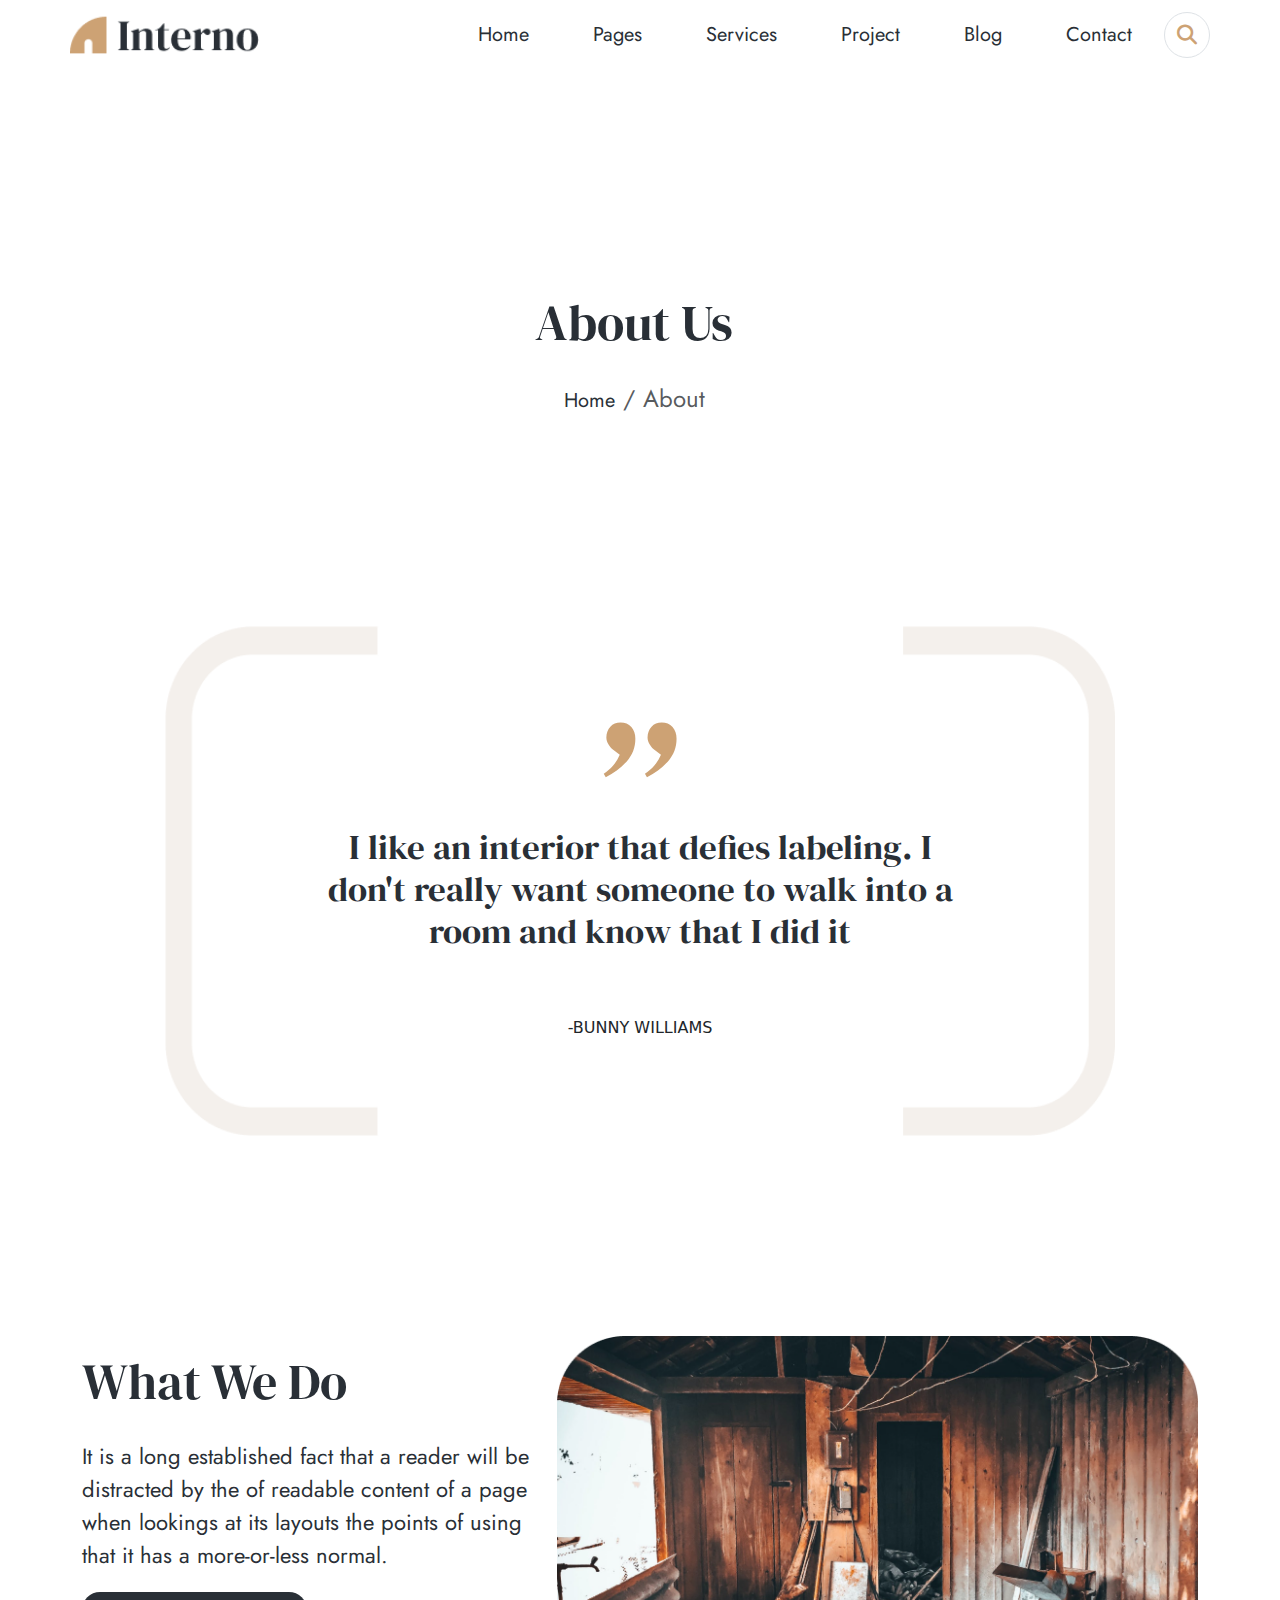
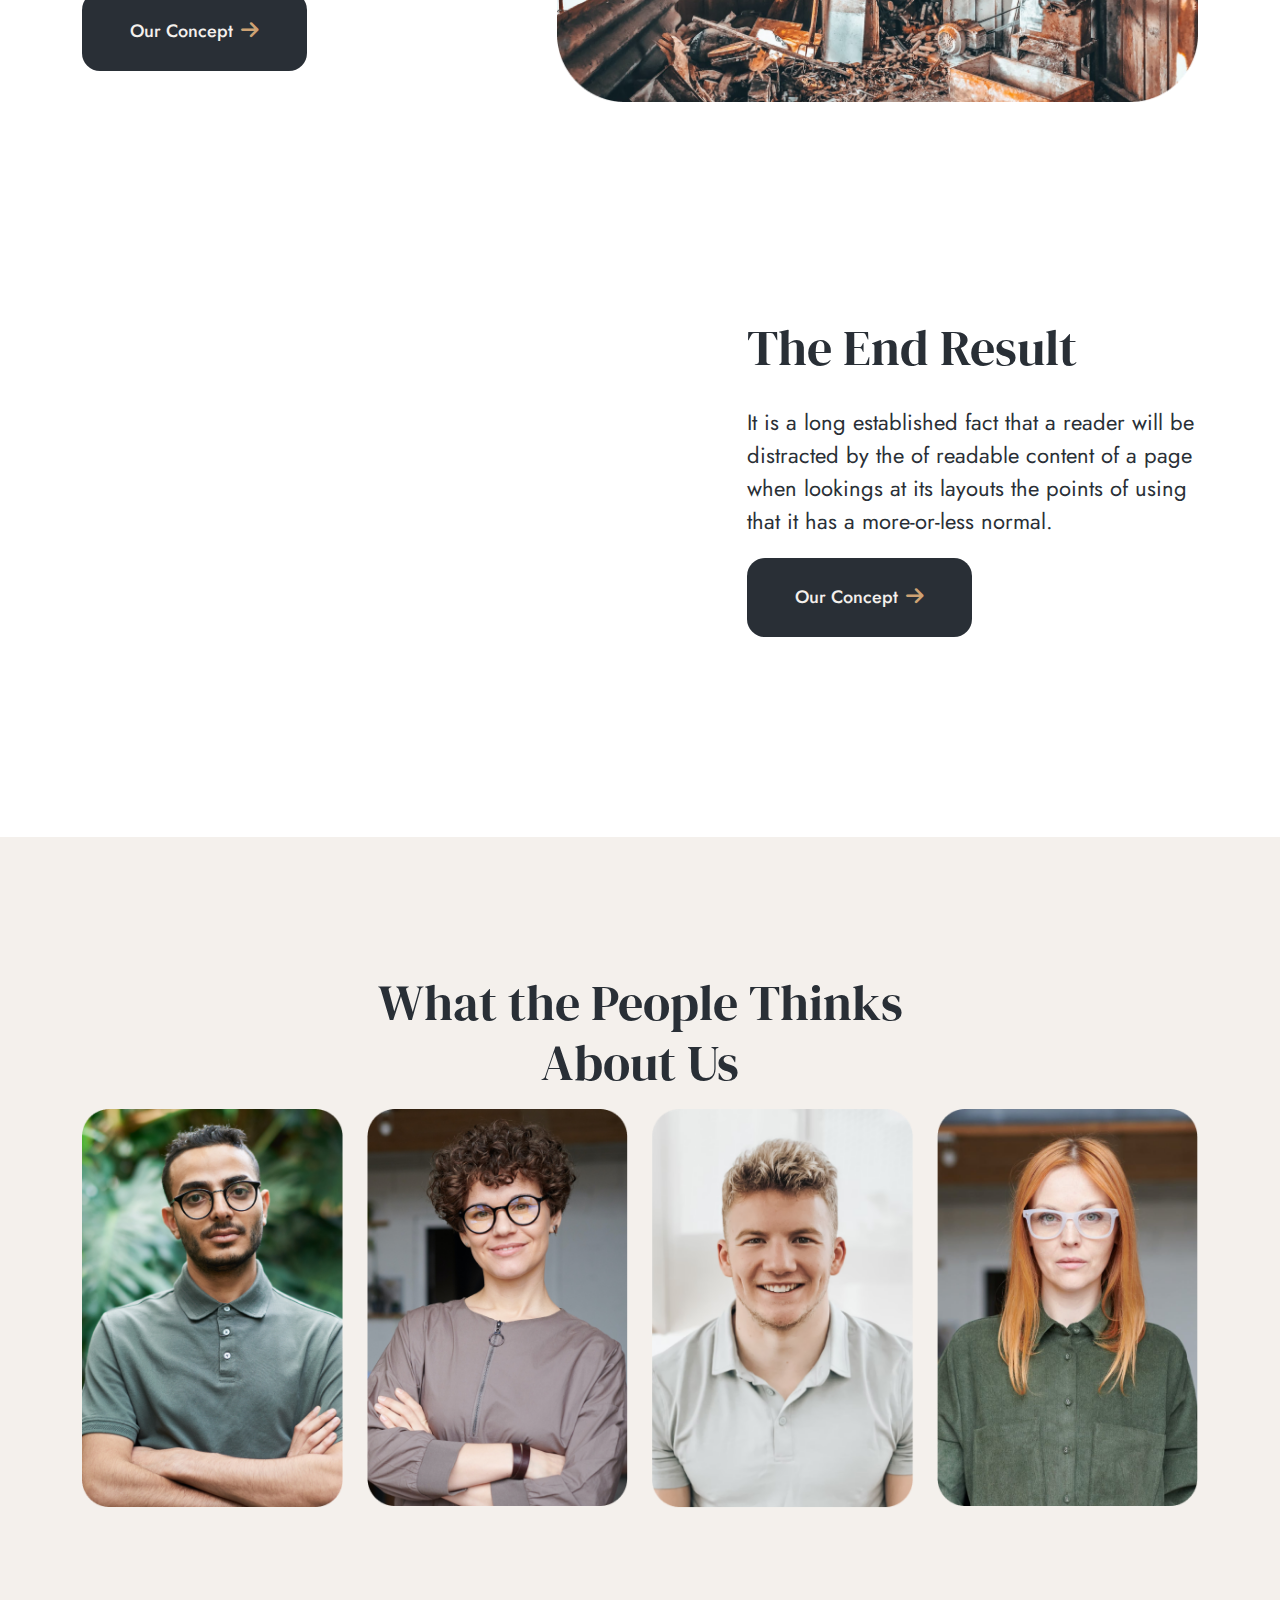
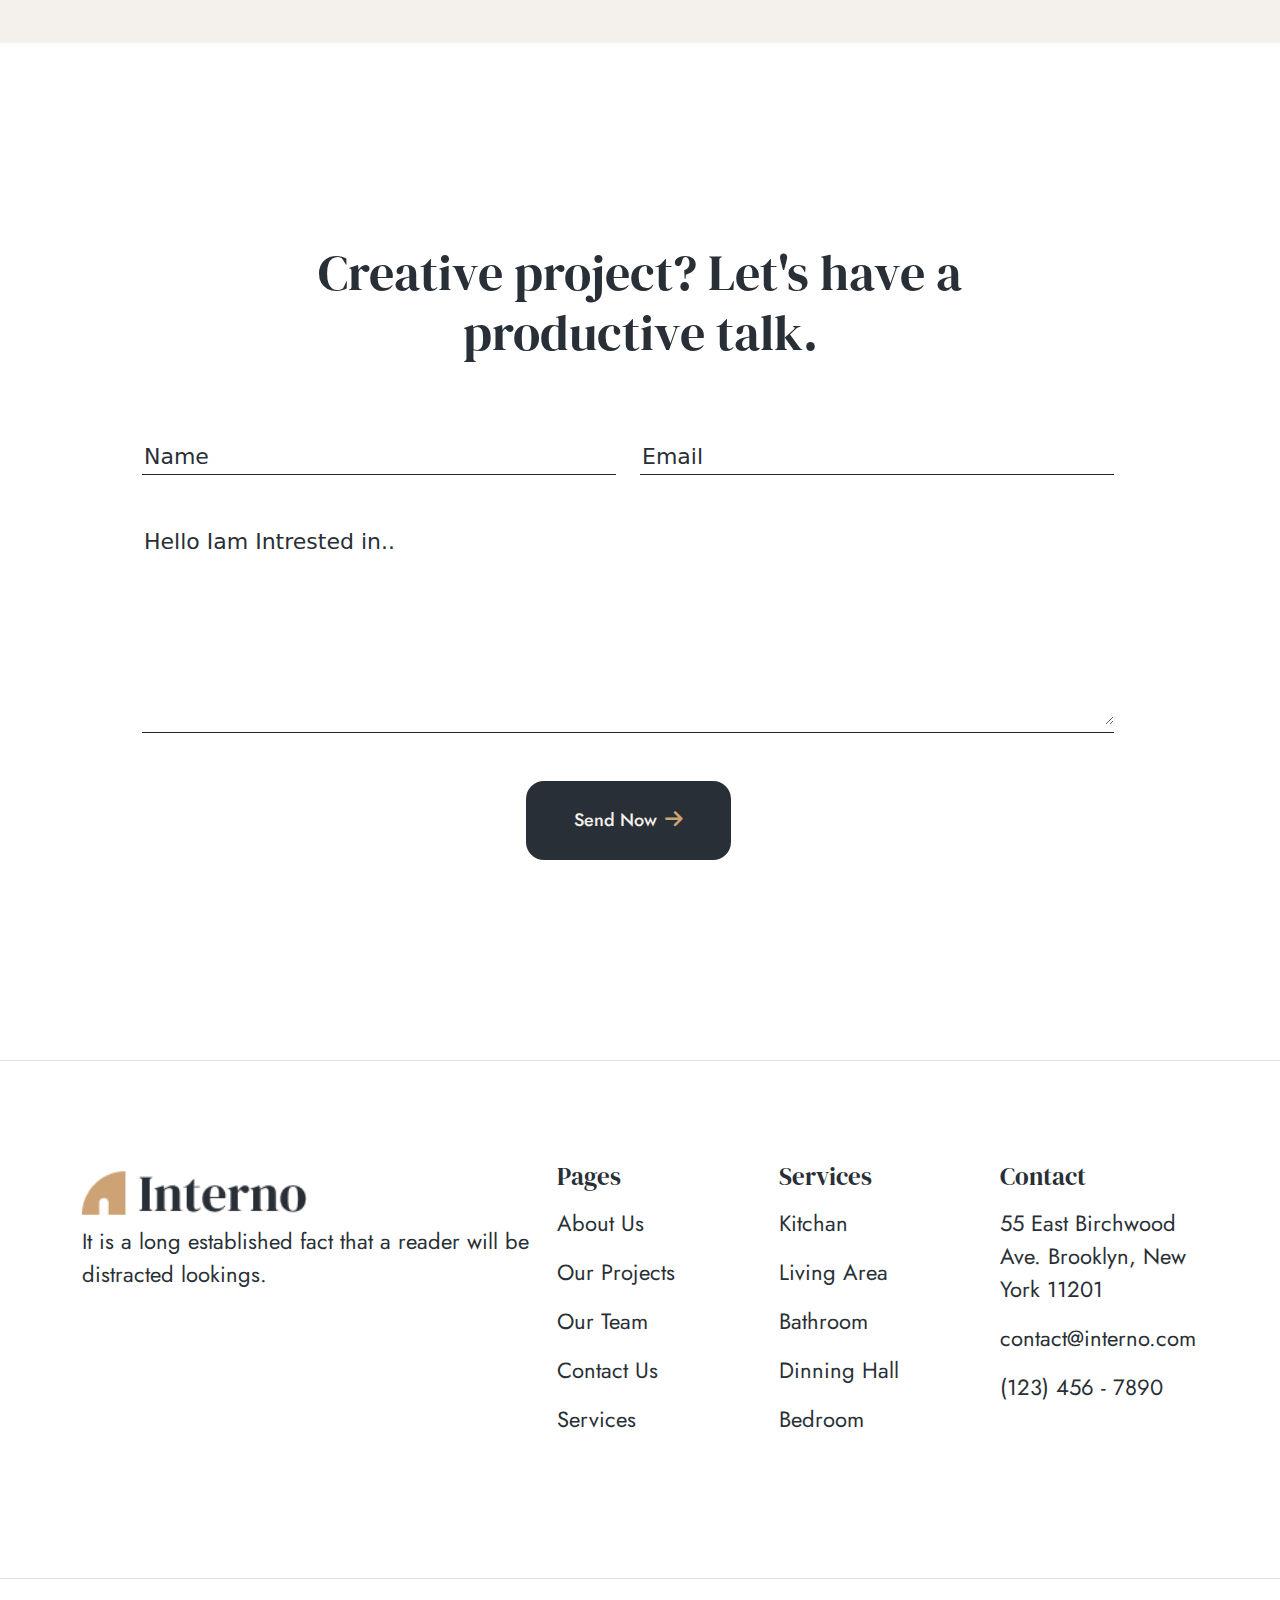
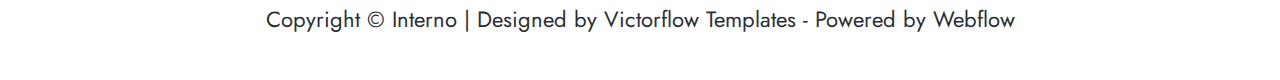
==== pages/about.html @ f61eb1cd "responsive" ====
<!DOCTYPE html>
<html lang="en">
<head>
    <meta charset="UTF-8">
    <meta name="viewport" content="width=device-width, initial-scale=1.0">
    <link rel="preconnect" href="https://fonts.googleapis.com">
    <link rel="preconnect" href="https://fonts.gstatic.com" crossorigin>
    <link href="https://fonts.googleapis.com/css2?family=Jost:ital,wght@0,100..900;1,100..900&display=swap" rel="stylesheet">
    <link rel="stylesheet" href="../assests/css/bootstrap.css">
    <link rel="stylesheet" href="../assests/css/fontawesome/css/all.css">
    <link rel="stylesheet" href="../assests/css/about.css">
    <link rel="stylesheet" href="../assests/css/stylesguide.css">
    <link rel="stylesheet" href="../assests/css/responsive.css">
    <title>About</title>
</head>
<body>
    <div class="header">
        <div class="container">
            <div class="row">
                <nav class="navbar">
                    <div class="col-4 col-md-2">
                        <a class="navbar-brand" href="../index.html"><img src="../assests/img/Logo.png" alt="Logo"></a>
                    </div>
                    <div class="col-4 icon-bars">
                        <div class="border-search-rps d-flex align-items-center border" id="search-rps">
                            <input class="search-rps" type="search">
                            <i class="fa-solid fa-magnifying-glass" onclick="showSearchRps()"></i>
                        </div>
                        <i class="fa-solid fa-bars icon-navbars border px-2 py-1 rounded-3" onclick="showNav()"></i>
                    </div>
                    <div class="col-8 col-md-10 main-nav">
                        <div class="main-menu">
                            <ul class="item-menu m-0">
                                <li class="sub-menu"><a href="../index.html">Home</a></li>
                                <li class="sub-menu">
                                    <a href="#">Pages</a>
                                    <ul class="drop-item rounded-bottom-4">
                                        <li>
                                            <a class="fs-6" href="./about.html">About</a>
                                        </li>
                                        <li>
                                            <a class="fs-6 rounded-bottom-4" href="./team.html">Team</a>
                                        </li>
                                    </ul>
                                    <div class="icon-caret">
                                        <i class="fa-solid fa-caret-down"></i>
                                    </div>
                                </li>
                                <li class="sub-menu">
                                    <a href="./services.html">Services</a>
                                    <ul class="drop-item rounded-bottom-4">
                                        <li>
                                            <a class="fs-6 rounded-bottom-4" href="./service_single.html">Service Single</a>
                                        </li>
                                    </ul>
                                    <div class="icon-caret">
                                        <i class="fa-solid fa-caret-down"></i>
                                    </div>
                                </li>
                                <li class="sub-menu">
                                    <a href="./project.html">Project</a>
                                    <ul class="drop-item rounded-bottom-4">
                                        <li>
                                            <a class="fs-6 rounded-bottom-4" href="./pricing.html">Pricing</a>
                                        </li>
                                    </ul>
                                    <div class="icon-caret">
                                        <i class="fa-solid fa-caret-down"></i>
                                    </div>
                                </li>
                                <li class="sub-menu">
                                    <a href="./blog.html">Blog</a>
                                </li>
                                <li class="sub-menu">
                                    <a href="./contact.html">Contact</a>
                                    <ul class="drop-item rounded-bottom-4">
                                        <li>
                                            <a class="fs-6" href="./faq.html">Faq's</a>
                                        </li>
                                        <li>
                                            <a class="fs-6 rounded-bottom-4" href="./changelog.html">Changelog</a>
                                        </li>
                                    </ul>
                                    <div class="icon-caret">
                                        <i class="fa-solid fa-caret-down"></i>
                                    </div>
                                </li>
                                <div class="border-search border" id="search">
                                    <input class="search" type="search">
                                    <i class="fa-solid fa-magnifying-glass" onclick="showSearch()"></i>
                                </div>
                            </ul>
                        </div>
                    </div>
                </nav>
            </div>
        </div>
    </div>

    <div class="body">
        <div class="container-fluid content banner-page">
            <div class="row me-0">
                <div class="col-6 col-sm-4 col-md-4 d-flex justify-content-center m-auto">
                    <div class="text-banner-pages bg-white text-center">
                        <h1>About Us</h1>
                        <nav aria-label="breadcrumb">
                            <ol class="breadcrumb d-flex justify-content-center">
                              <li class="breadcrumb-item fs-4"><a href="../index.html">Home</a></li>
                              <li class="breadcrumb-item fs-4 active" aria-current="page">About</li>
                            </ol>
                        </nav>
                    </div>
                </div>
            </div>
        </div>
        <div class="container content">
            <div class="row">
                <div class="col-12 col-md-10 block-quotes text-center m-auto p-5">
                    <div class="content-block">
                        <div class="col-12">
                            <svg width="74" height="56" viewBox="0 0 74 56" fill="none" xmlns="http://www.w3.org/2000/svg">
                                <path 
                                d="M58.7516 0.600003C63.1516
                                0.600003 66.7516 2.06667 69.5516 5C72.2182
                                7.93334 73.5516 11.8667 73.5516 16.8C73.5516
                                25.4667 70.6849 33 64.9516 39.4C59.0849 45.8
                                52.0849 51.0667 43.9516 55.2L41.9516 51.8C45.2849
                                49.6667 48.4182 46.9333 51.3516 43.6C54.1516 40.2667
                                56.3516 36.6667 57.9516 32.8L52.3516 28.6C50.0849
                                27.1333 48.2182 25.1333 46.7516 22.6C45.2849 20.2
                                44.5516 17.8667 44.5516 15.6C44.5516 11.3333
                                45.8849 7.73334 48.5516 4.8C51.0849 2 54.4849
                                0.600003 58.7516 0.600003ZM17.5516 0.599999C21.9516
                                0.6 25.5516 2.06667 28.3516 5C31.0182 7.93333
                                32.3516 11.8667 32.3516 16.8C32.3516 25.4667 29.4849
                                33 23.7516 39.4C17.8849 45.8 10.8849 51.0667 2.75156
                                55.2L0.751558 51.8C4.08489 49.6667 7.21823 46.9333
                                10.1516 43.6C12.9516 40.2667 15.1516 36.6667 16.7516
                                32.8L11.1516 28.6C8.88489 27.1333 7.01823 25.1333
                                5.55156 22.6C4.08489 20.2 3.35156 17.8667 3.35156
                                15.6C3.35156 11.3333 4.6849 7.73333 7.35156
                                4.8C9.8849 2 13.2849 0.599999 17.5516 0.599999Z" fill="#CDA274" />
                            </svg>
                        </div>
                        <div class="text-quotes col-12">
                            <h2>
                                I like an interior that defies labeling. I don't really want someone to walk into a room and know that I did it
                            </h2>
                        </div>
                        <div class="col-12">-BUNNY WILLIAMS</div>
                    </div>
                </div>
            </div>
        </div>
        <div class="container content">
            <div class="row">
                <div class="item-block col-12 col-md-7 text-end my-auto">
                    <img src="../assests/img/image_item2.png" alt="">
                </div>
                <div class="col-12 col-md-5 mt-3">
                    <h1>What We Do</h1>
                    <p>
                        It is a long established fact that a reader will be distracted by the of readable content of a page
                        when lookings at its layouts the points of using
                        that it has a more-or-less normal.
                    </p>
                    <button class="btn btn-guide btn-secondary color-primary-btn2">Our Concept<i class="fa-solid fa-arrow-right ms-2"></i></button>
                </div>
                <div class="item-none col-12 col-md-7 text-end my-auto">
                    <img src="../assests/img/image_item2.png" alt="">
                </div>
            </div>
        </div>
        <div class="container content">
            <div class="row">
                <div class="col-12 col-md-7 my-auto">
                    <img src="../assests/img/image_item3.png" alt="">
                </div>
                <div class="col-12 col-md-5 mt-3">
                    <h1>The End Result</h1>
                    <p>
                        It is a long established fact that a reader will be distracted by the of readable content of a page
                        when lookings at its layouts the points of using
                        that it has a more-or-less normal.
                    </p>
                    <button class="btn btn-guide btn-secondary color-primary-btn2">Our Concept<i class="fa-solid fa-arrow-right ms-2"></i></button>
                </div>
            </div>
        </div>
        <div class="container-fuid content testimonial">
            <div class="container py-5">
                <div class="row">
                    <div class="col-12">
                        <h1 class="text-center w-50 m-auto">What the People Thinks About Us</h1>
                    </div>
                    <div class="col-6 col-md-3 mt-3">
                        <img src="../assests/img/team1.png" alt="">
                    </div>
                    <div class="col-6 col-md-3 mt-3">
                        <img src="../assests/img/team2.png" alt="">
                    </div>
                    <div class="col-6 col-md-3 mt-3 infomation">
                        <div class="">
                            <img src="../assests/img/team3.png" alt="">
                        </div>
                        <div class="infomation-text bg-white rounded-5 text-center p-5">
                            <h3>Nattasha Julie</h3>
                            <p class="small-paragraph">Design, Australia</p>
                            <div class="row text-center py-5">
                                <div class="col-3">
                                    <i class="fa-brands fa-facebook-f"></i>
                                </div>
                                <div class="col-3">
                                    <i class="fa-brands fa-twitter"></i>
                                </div>
                                <div class="col-3">
                                    <i class="fa-brands fa-linkedin-in"></i>
                                </div>
                                <div class="col-3">
                                    <i class="fa-brands fa-instagram"></i>
                                </div>
                            </div>
                            <p class="small-paragraph">
                                +1 (378) 400-1234
                                julie@email.com
                            </p>
                        </div>  
                    </div>
                    <div class="col-6 col-md-3 mt-3">
                        <img src="../assests/img/team4.png" alt="">
                    </div>
                </div>
            </div>
        </div>
        <div class="container content">
            <div class="row mx-5">
                <div class="col-12 col-md-8 m-auto pb-5">
                    <h1 class="text-center">Creative project? Let's have a productive talk.</h1>
                </div>
                <div class="row">
                    <div class="col-6">
                        <div class="border-bottom border-dark">
                            <input class="w-100 border-0" type="text" placeholder="Name">
                        </div>
                    </div>
                    <div class="col-6">
                        <div class="border-bottom border-dark">
                            <input class="w-100 border-0" type="email" placeholder="Email">
                        </div>
                    </div>
                    <div class="col-12 pt-5">
                        <div class="border-bottom border-dark">
                            <textarea class="border-0 w-100" name="" id="" rows="6">Hello Iam Intrested in..</textarea>
                        </div>
                    </div>
                    <div class="text-center pt-5">
                        <button class="btn btn-guide btn-secondary color-primary-btn2">Send Now<i class="fa-solid fa-arrow-right ms-2"></i></button>
                    </div>
                </div>
            </div>
        </div>
    </div>

    <div class="footer border-top">
        <div class="container content-footer">
            <div class="row">
                <div class="col-5">
                    <img class="w-50" src="../assests/img/Logo.png" alt="logo">
                    <p>It is a long established fact that a reader will be distracted lookings.</p>
                    <div class="row">
                        <div class="col-12"></div>
                        <div class="col-12"></div>
                        <div class="col-12"></div>
                        <div class="col-12"></div>
                    </div>
                </div>
                <div class="col-7">
                    <div class="row">
                        <div class="col-4">
                            <h3>Pages</h3>
                            <ul class="navbar-nav">
                                <li class="nav-item">
                                    <a class="nav-link" href="./index.html">About Us</a>
                                </li>
                                <li class="nav-item">
                                    <a class="nav-link" href="#">Our Projects</a>
                                </li>
                                <li class="nav-item">
                                    <a class="nav-link" href="#">Our Team</a>
                                </li>
                                <li class="nav-item">
                                    <a class="nav-link" href="#">Contact Us</a>
                                </li>
                                <li class="nav-item">
                                    <a class="nav-link" href="#">Services</a>
                                </li>
                            </ul>
                        </div>
                        <div class="col-4">
                            <h3>Services</h3>
                            <ul class="navbar-nav">
                                <li class="nav-item">
                                    <a class="nav-link" href="./index.html">Kitchan</a>
                                </li>
                                <li class="nav-item">
                                    <a class="nav-link" href="#">Living Area</a>
                                </li>
                                <li class="nav-item">
                                    <a class="nav-link" href="#">Bathroom</a>
                                </li>
                                <li class="nav-item">
                                    <a class="nav-link" href="#">Dinning Hall</a>
                                </li>
                                <li class="nav-item">
                                    <a class="nav-link" href="#">Bedroom</a>
                                </li>
                            </ul>
                        </div>
                        <div class="col-4">
                            <h3>Contact</h3>
                            <ul class="navbar-nav">
                                <li class="nav-item">
                                    <a class="nav-link" href="./index.html">55 East Birchwood Ave. Brooklyn, New York 11201</a>
                                </li>
                                <li class="nav-item">
                                    <a class="nav-link" href="#">contact@interno.com</a>
                                </li>
                                <li class="nav-item">
                                    <a class="nav-link" href="#">(123) 456 - 7890</a>
                                </li>
                            </ul>
                        </div>
                    </div>
                </div>
            </div>
        </div>
        <p class="text-center border-top p-4">Copyright © Interno | Designed by Victorflow Templates - Powered by Webflow</p>
    </div>
</body>

<script src="../assests/js/bootstrap.js"></script>
<script src="../assests/js/index.js"></script>

</html>
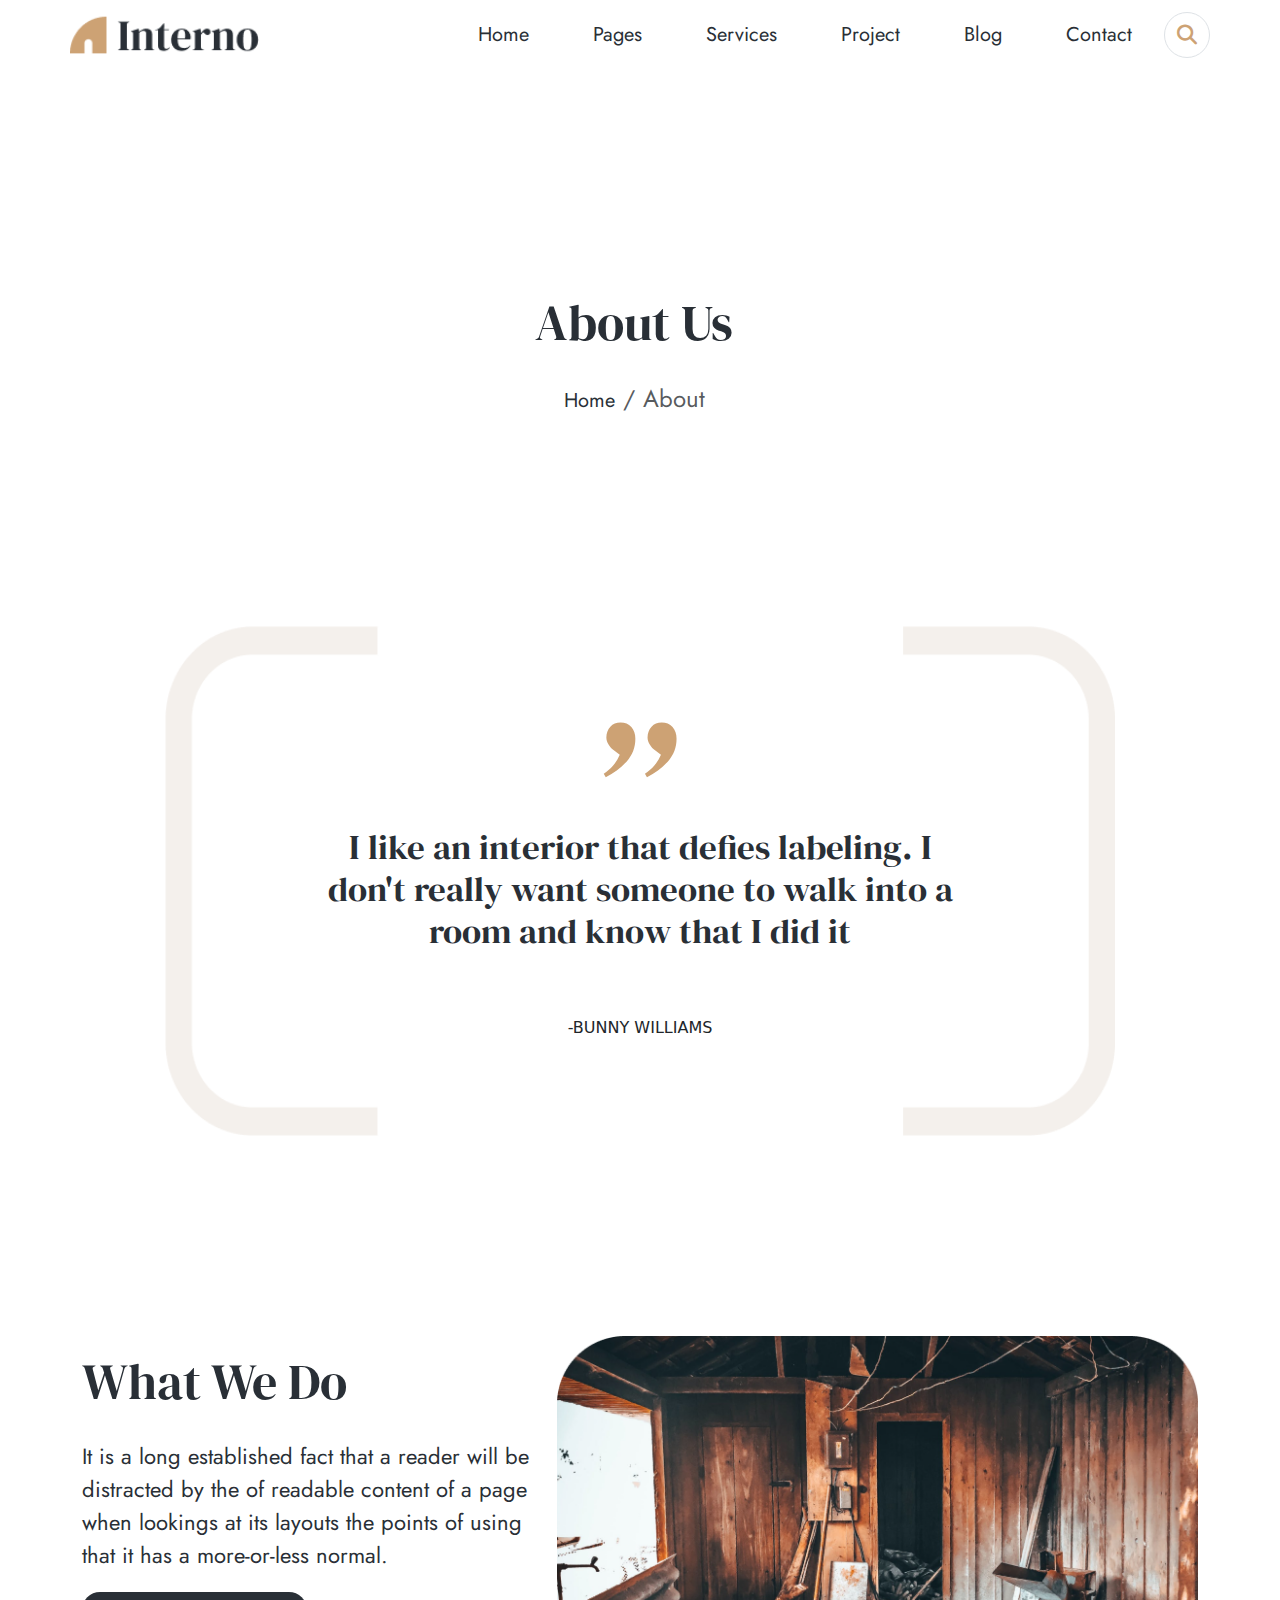
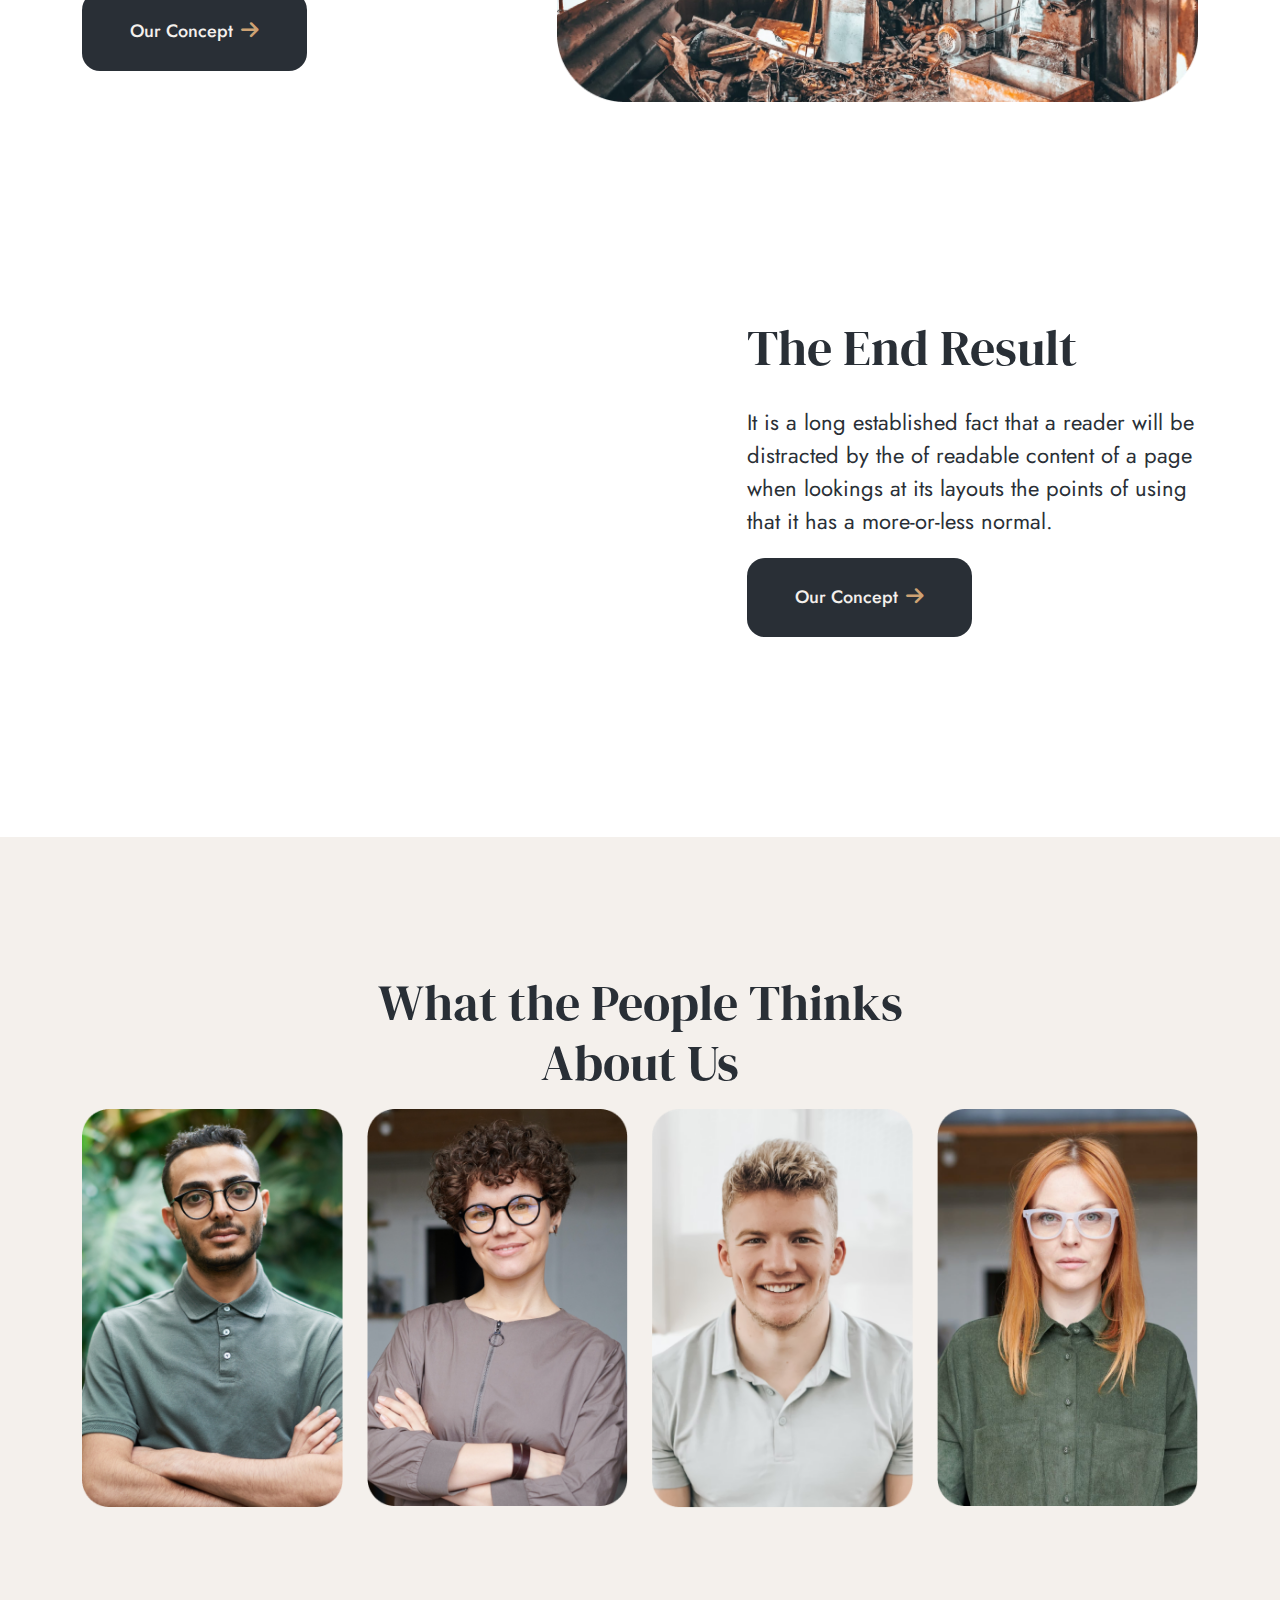
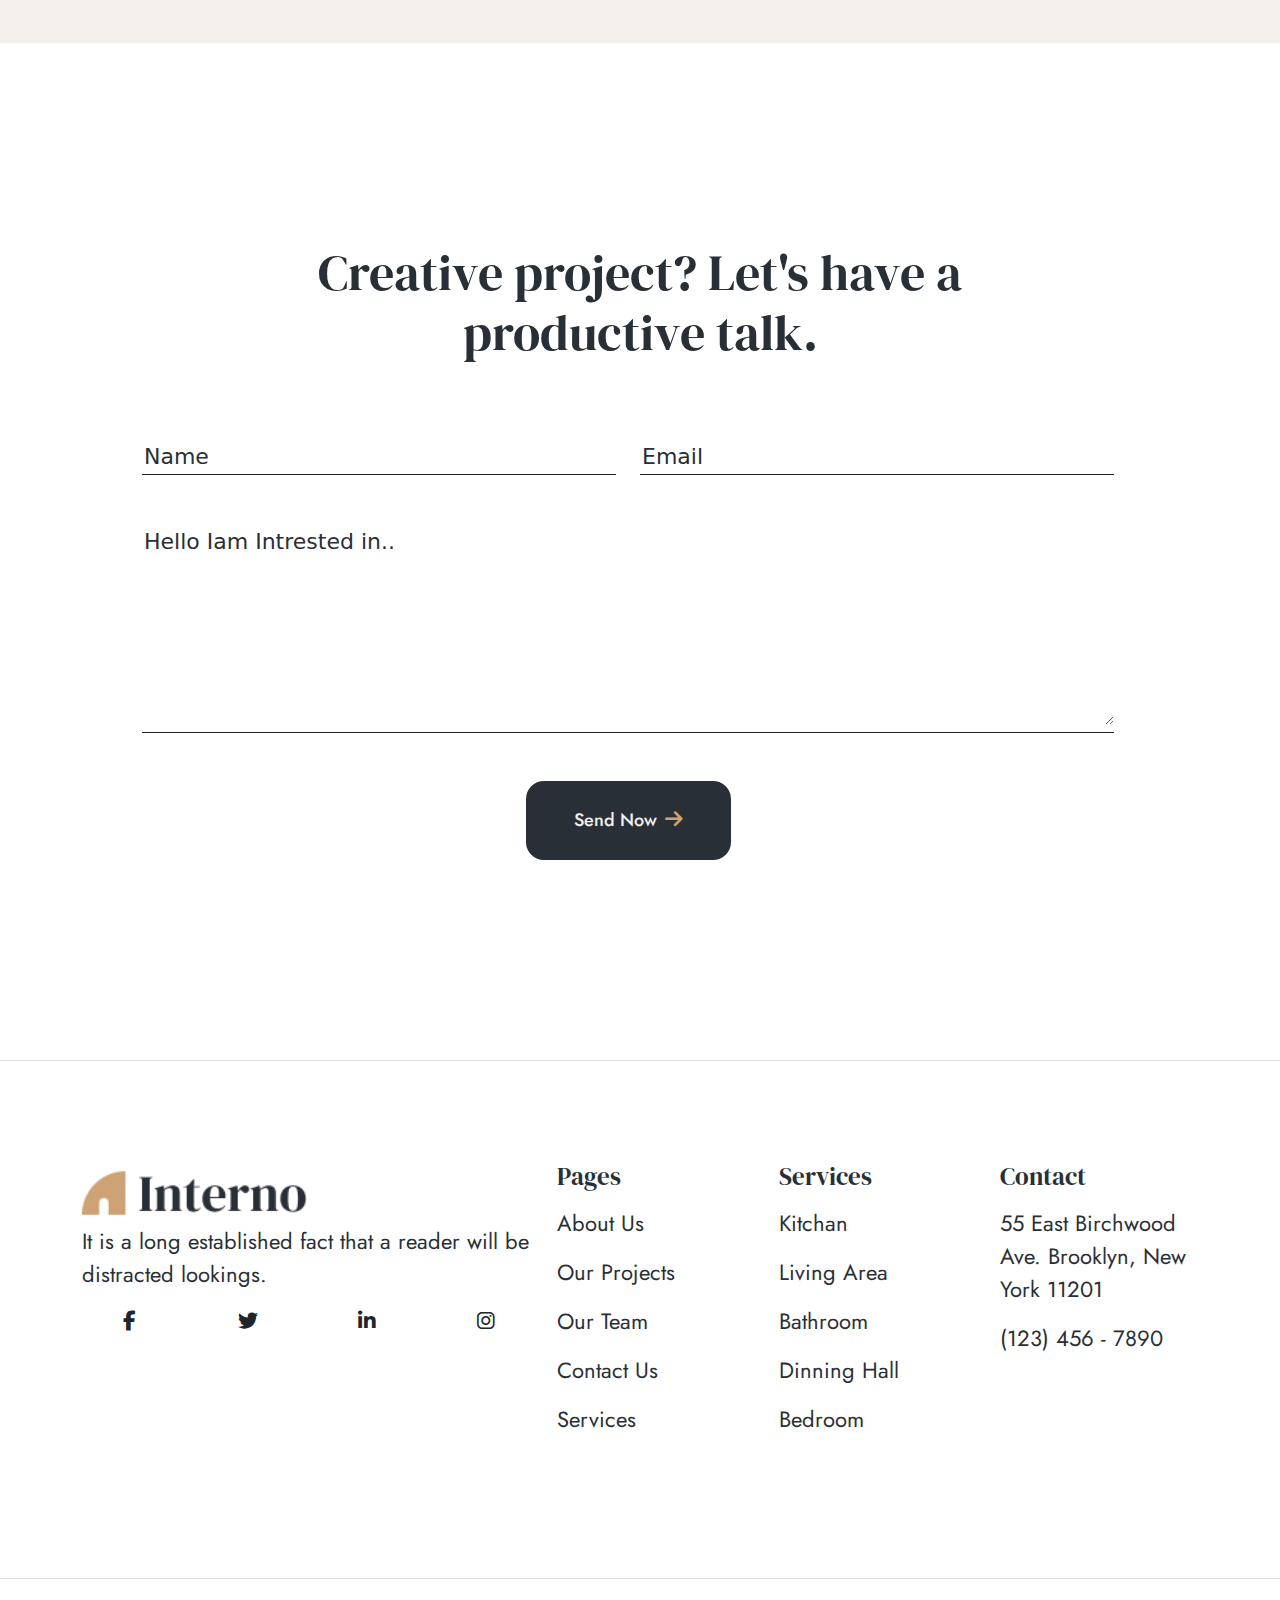
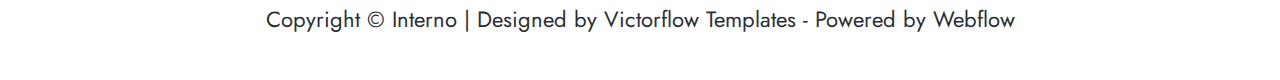
==== commit 5e381ba9: "responsive done" ====
--- a/pages/about.html
+++ b/pages/about.html
@@ -99,7 +99,7 @@
 
     <div class="body">
         <div class="container-fluid content banner-page">
-            <div class="row me-0">
+            <div class="row me-0 item-none">
                 <div class="col-6 col-sm-4 col-md-4 d-flex justify-content-center m-auto">
                     <div class="text-banner-pages bg-white text-center">
                         <h1>About Us</h1>
@@ -267,11 +267,19 @@
                 <div class="col-5">
                     <img class="w-50" src="../assests/img/Logo.png" alt="logo">
                     <p>It is a long established fact that a reader will be distracted lookings.</p>
-                    <div class="row">
-                        <div class="col-12"></div>
-                        <div class="col-12"></div>
-                        <div class="col-12"></div>
-                        <div class="col-12"></div>
+                    <div class="row text-center mb-4">
+                        <div class="col-3">
+                            <i class="fa-brands fa-facebook-f"></i>
+                        </div>
+                        <div class="col-3">
+                            <i class="fa-brands fa-twitter"></i>
+                        </div>
+                        <div class="col-3">
+                            <i class="fa-brands fa-linkedin-in"></i>
+                        </div>
+                        <div class="col-3">
+                            <i class="fa-brands fa-instagram"></i>
+                        </div>
                     </div>
                 </div>
                 <div class="col-7">
@@ -321,9 +329,6 @@
                             <ul class="navbar-nav">
                                 <li class="nav-item">
                                     <a class="nav-link" href="./index.html">55 East Birchwood Ave. Brooklyn, New York 11201</a>
-                                </li>
-                                <li class="nav-item">
-                                    <a class="nav-link" href="#">contact@interno.com</a>
                                 </li>
                                 <li class="nav-item">
                                     <a class="nav-link" href="#">(123) 456 - 7890</a>
--- a/assests/css/stylesguide.css
+++ b/assests/css/stylesguide.css
@@ -251,8 +251,8 @@
 }
 
 
-style icon
-/* .icon-phone, */
+/* style icon */
+.icon-phone,
 .icon-arrow,
 .icon-arrow-blog {
     display: flex;
--- a/assests/css/responsive.css
+++ b/assests/css/responsive.css
@@ -318,6 +318,28 @@
     .item-none {
         display: none;
     }
+
+
+    /* style Contact us */
+    .address {
+        display: flex;
+        align-items: baseline;
+        flex-wrap: wrap;
+    }
+    .item-address {
+        display: flex;
+        flex-direction: column;
+        align-items: center;
+    }
+
+
+    /* style guide Pagination */
+    .page-link {
+        font-weight: normal;
+        font-size: 12px;
+        width: 32px;
+        height: 32px;
+    }
 }
 
 
@@ -407,7 +429,7 @@
         color: #292F36;
     }
     .disply-text-big {
-        font-size: 65px;
+        font-size: 62px;
     }
     .disply-text {
         font-size: 48px;
@@ -417,10 +439,10 @@
         
     }
     h2 {
-        font-size: 22px;
+        font-size: 20px;
     }
     h3 {
-        font-size: 20px;
+        font-size: 18px;
     }
     h4 {
         font-size: 16px;
@@ -436,12 +458,12 @@
 
     /* style Guide Paragraph */
     p {
-        font-size: 16px;
+        font-size: 14px;
         color: #292F36;
     }
     .medium-paragraph {
         font-family: "Jost", sans-serif;
-        font-size: 16px;
+        font-size: 14px;
     }
     .small-paragraph {
         font-family: "Jost", sans-serif;
@@ -454,7 +476,7 @@
         font-family: "Jost", sans-serif;
     }
     a {
-        font-size: 14px;
+        font-size: 12px;
         text-decoration: none;
         color: #292F36;
     }
@@ -462,7 +484,7 @@
 
     /* style Guide List */
     .nav-link {
-        font-size: 14px;
+        font-size: 12px;
         color: #292F36;
     }
     ul {
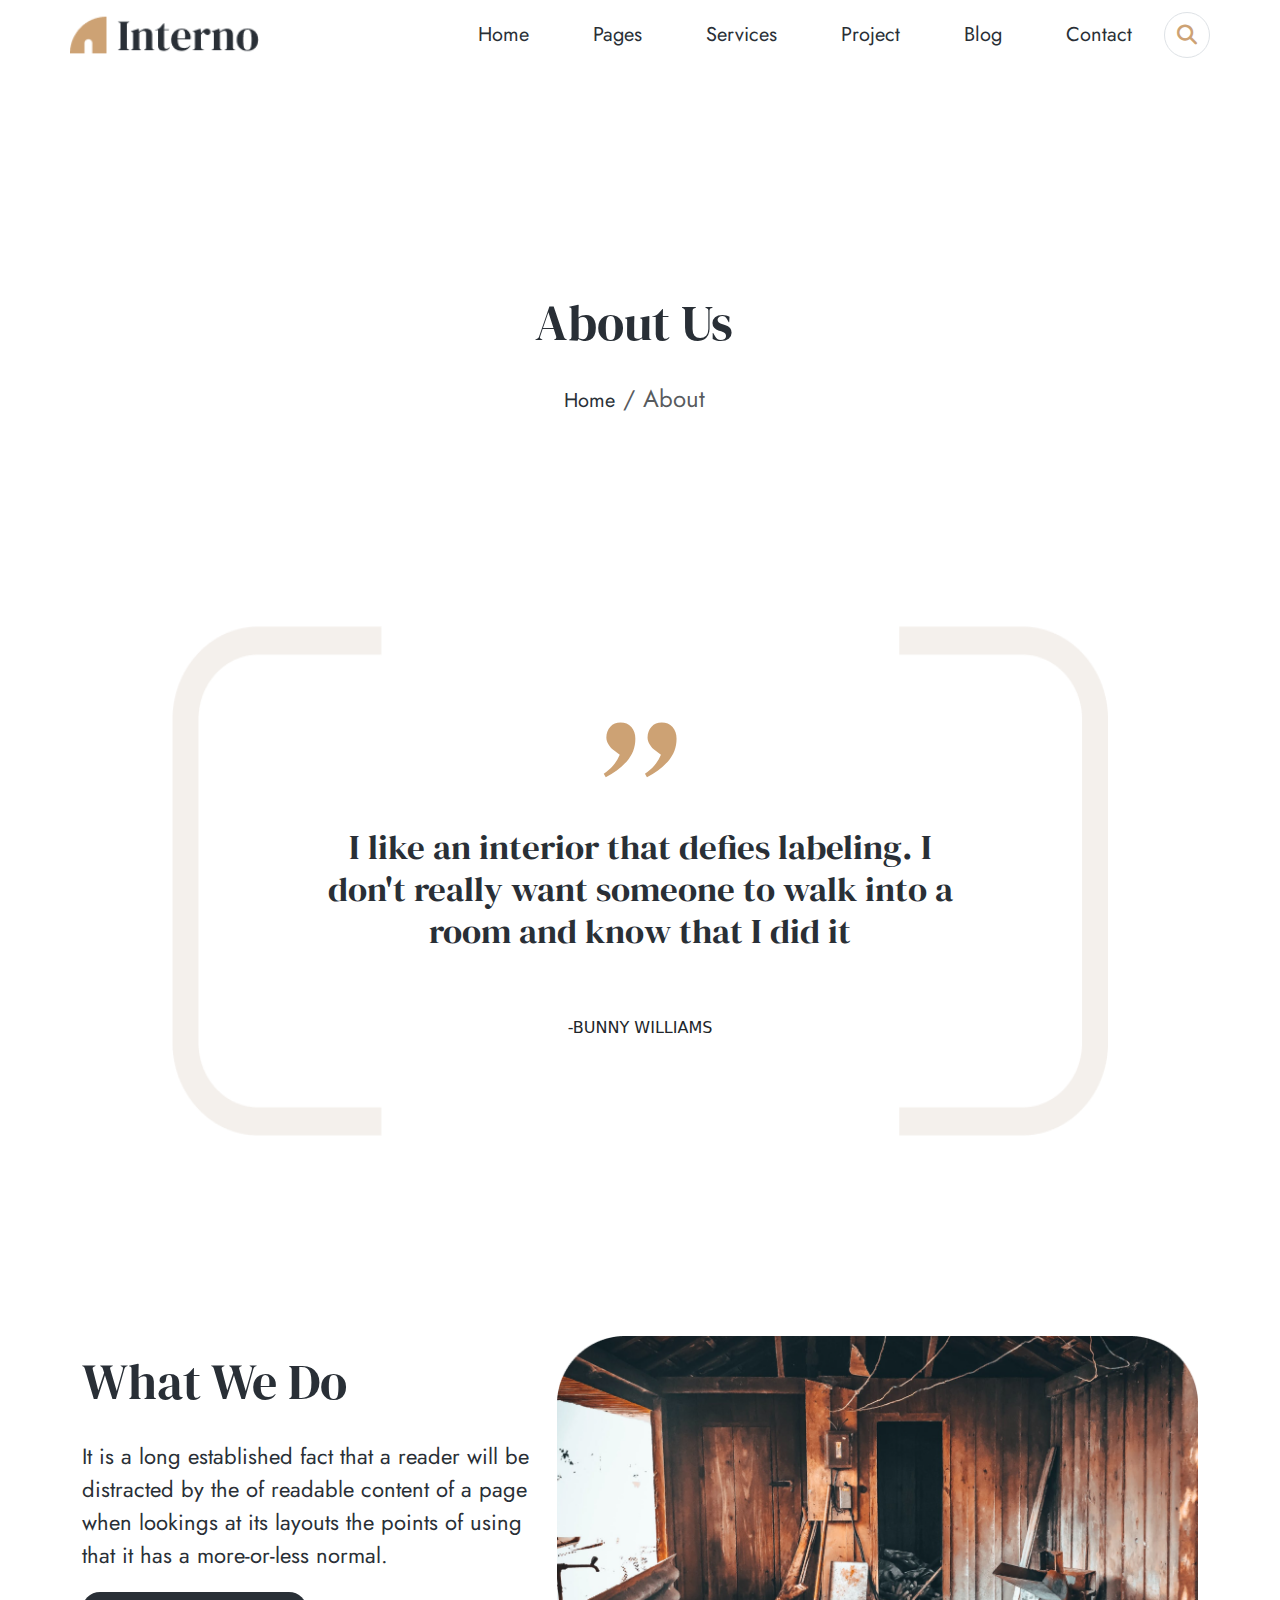
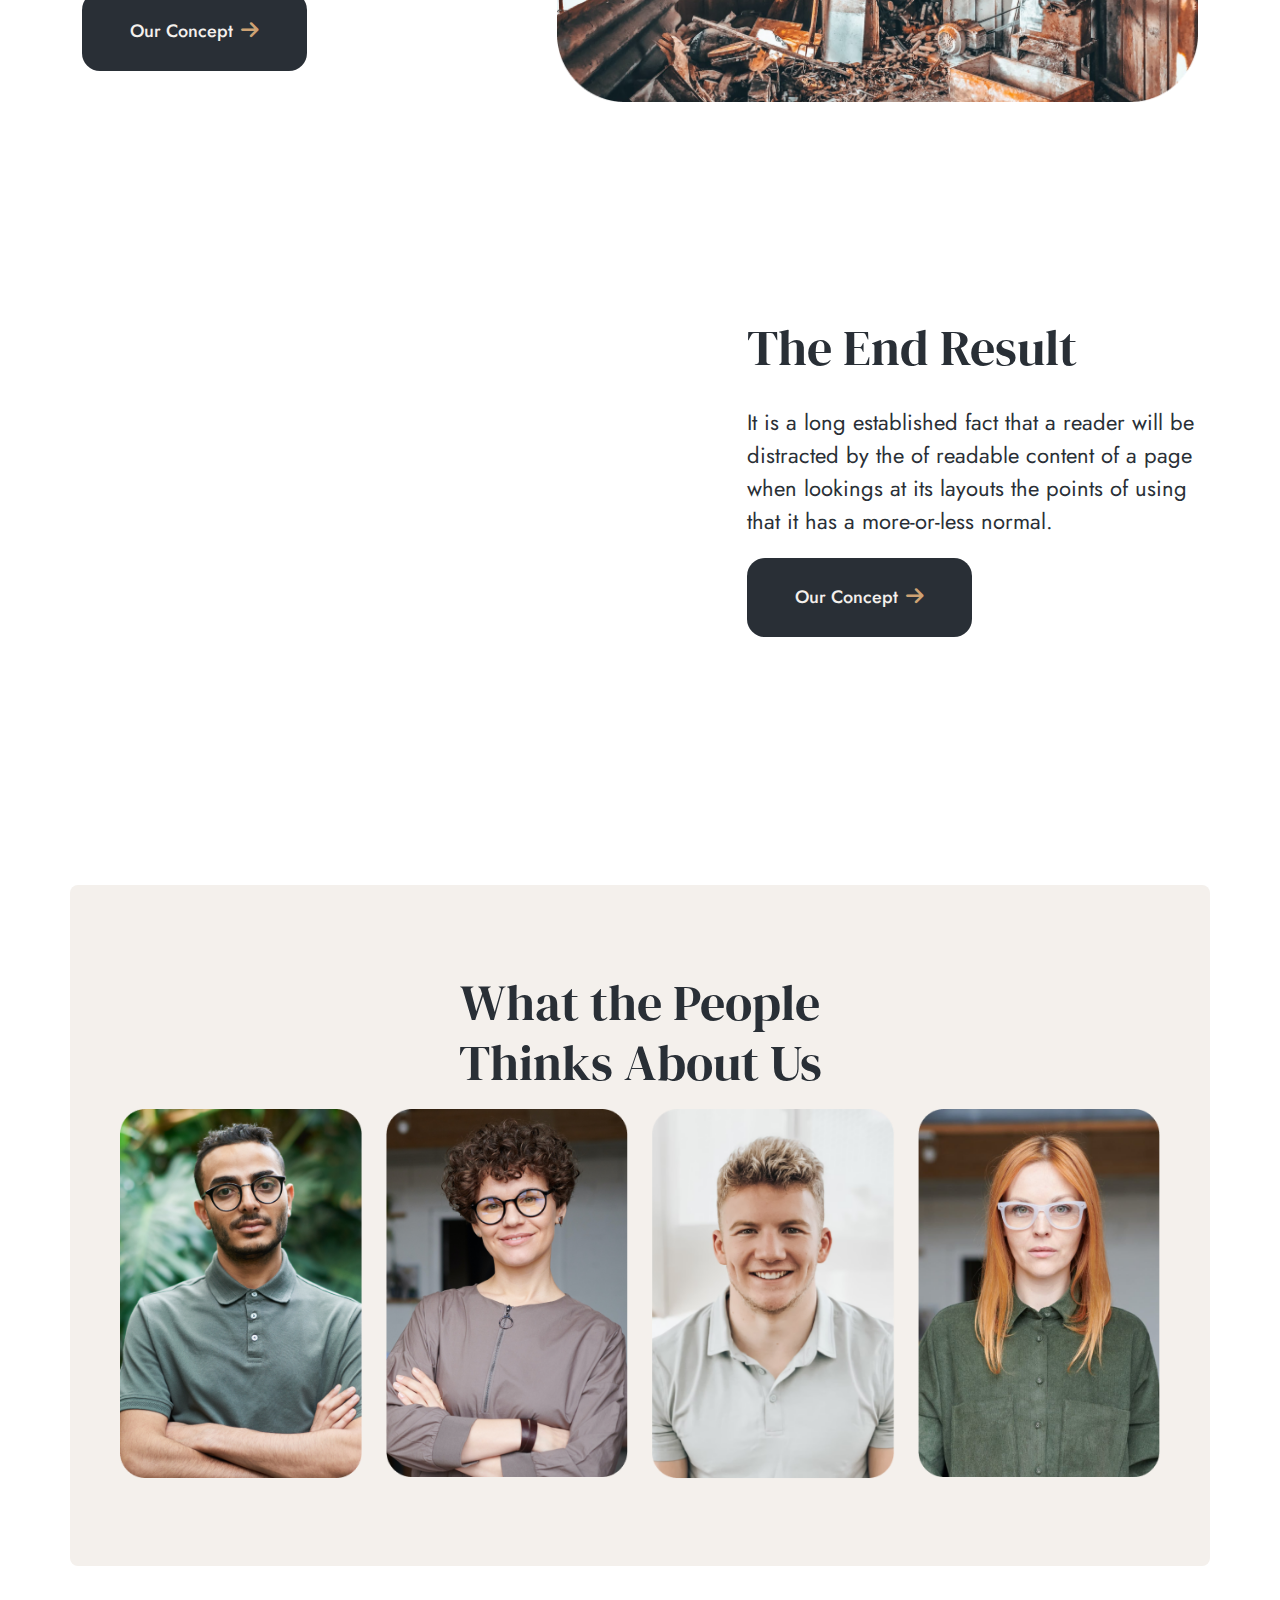
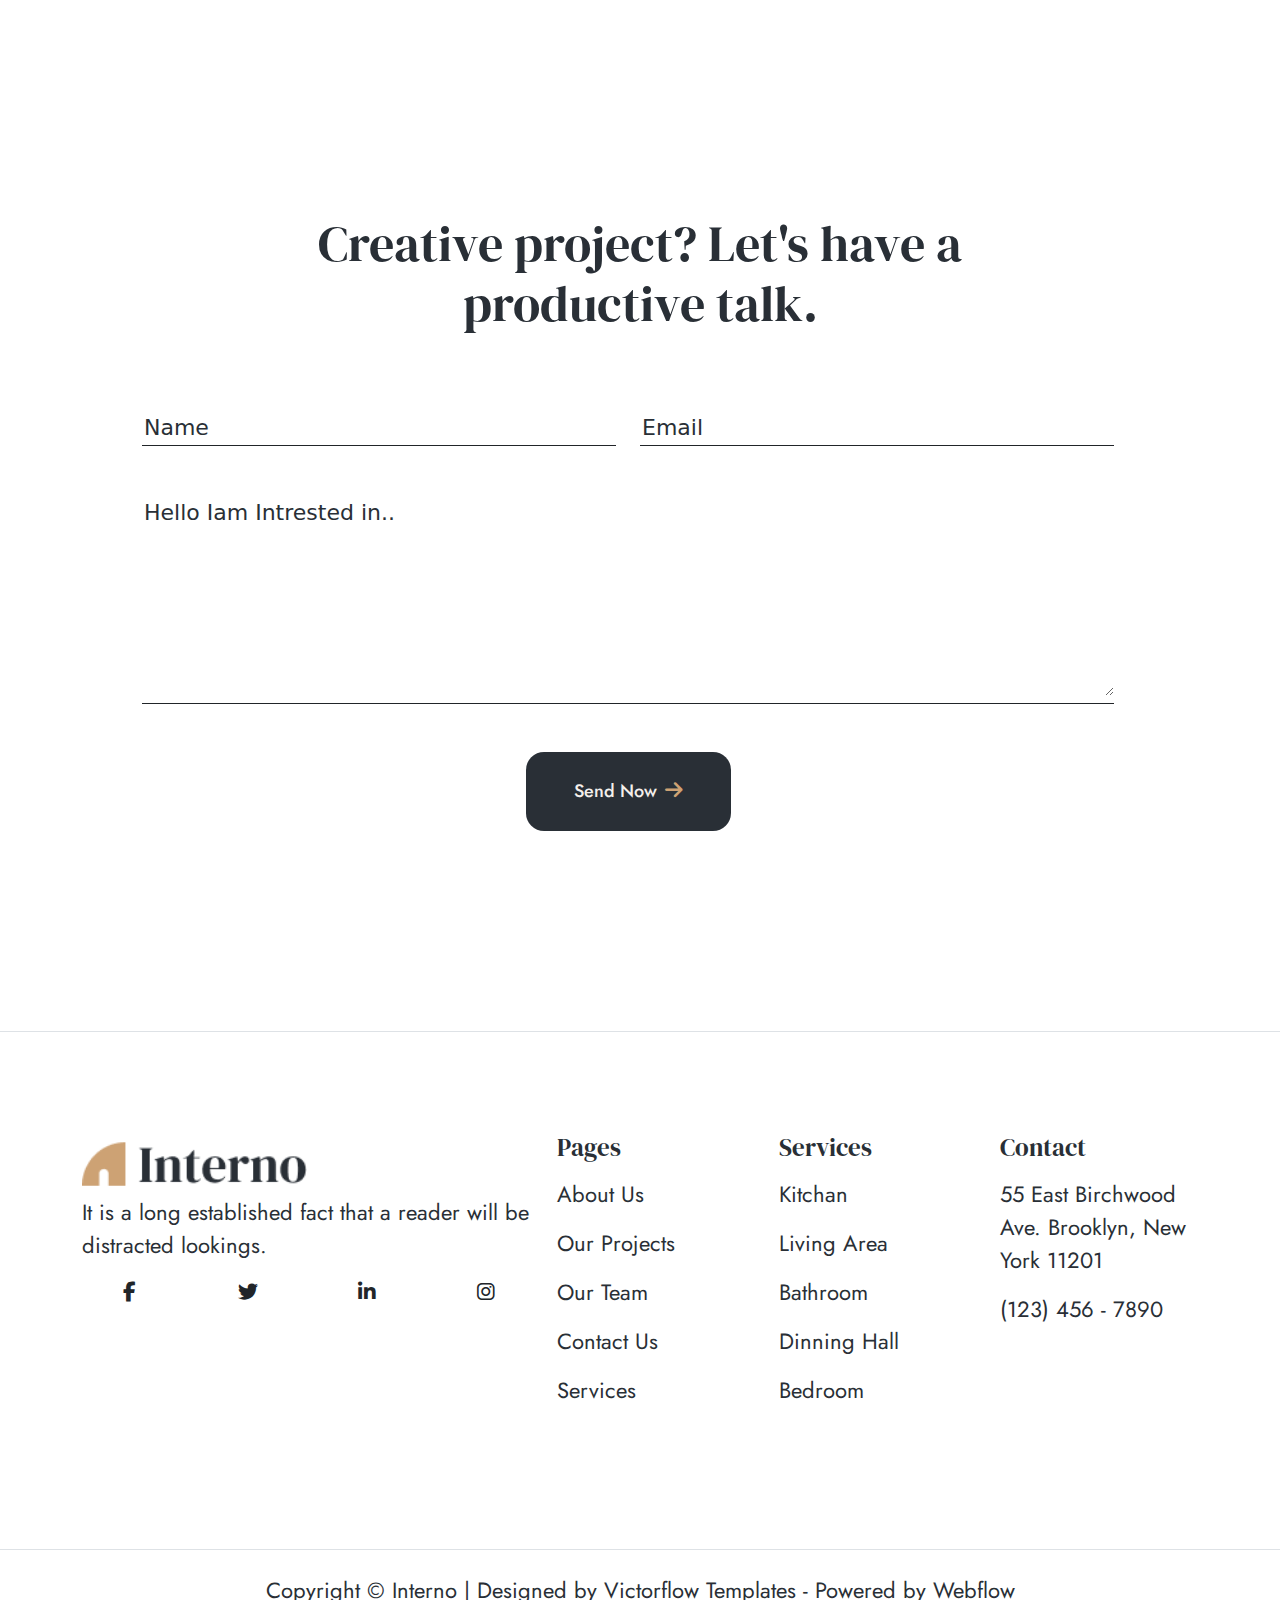
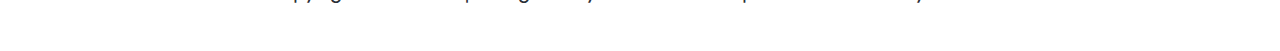
==== commit 10c9d90b: "responsive done" ====
--- a/pages/about.html
+++ b/pages/about.html
@@ -114,7 +114,7 @@
             </div>
         </div>
         <div class="container content">
-            <div class="row">
+            <div class="row px-2">
                 <div class="col-12 col-md-10 block-quotes text-center m-auto p-5">
                     <div class="content-block">
                         <div class="col-12">
@@ -187,9 +187,9 @@
                 </div>
             </div>
         </div>
-        <div class="container-fuid content testimonial">
+        <div class="container-fuid content">
             <div class="container py-5">
-                <div class="row">
+                <div class="row testimonial rounded-3">
                     <div class="col-12">
                         <h1 class="text-center w-50 m-auto">What the People Thinks About Us</h1>
                     </div>
--- a/assests/css/about.css
+++ b/assests/css/about.css
@@ -10,5 +10,4 @@
     background-image: url('../img/Pattern.png');
     background-size: 100% 100%;
     background-repeat: no-repeat;
-    margin: auto;
 }
--- a/assests/css/stylesguide.css
+++ b/assests/css/stylesguide.css
@@ -136,9 +136,6 @@
 }
 .fa-solid {
     color: #CDA274;
-}
-.btn-responsive {
-    display: none;
 }
 
 
--- a/assests/css/responsive.css
+++ b/assests/css/responsive.css
@@ -1,6 +1,9 @@
 /* max-width 430px */
 @media (max-width:767px) {
     /* style header */
+    .navbar {
+        padding: 12px 12px;
+    }
     .icon-bars {
         display: inline-flex;
         justify-content: end;
@@ -204,12 +207,6 @@
     }
     .fa-solid {
         color: #CDA274;
-    }
-    .btn-responsive {
-        display: block;
-    }
-    .btn-responsive-none {
-        display: none;
     }
 
 
@@ -254,7 +251,8 @@
     }
     .testimonial {
         background-color: #F4F0EC;
-        padding: 0px 38px;
+        margin: 24px 0;
+        padding: 18px 28px;
     }
     .testimonial-item {
         height: 100%;
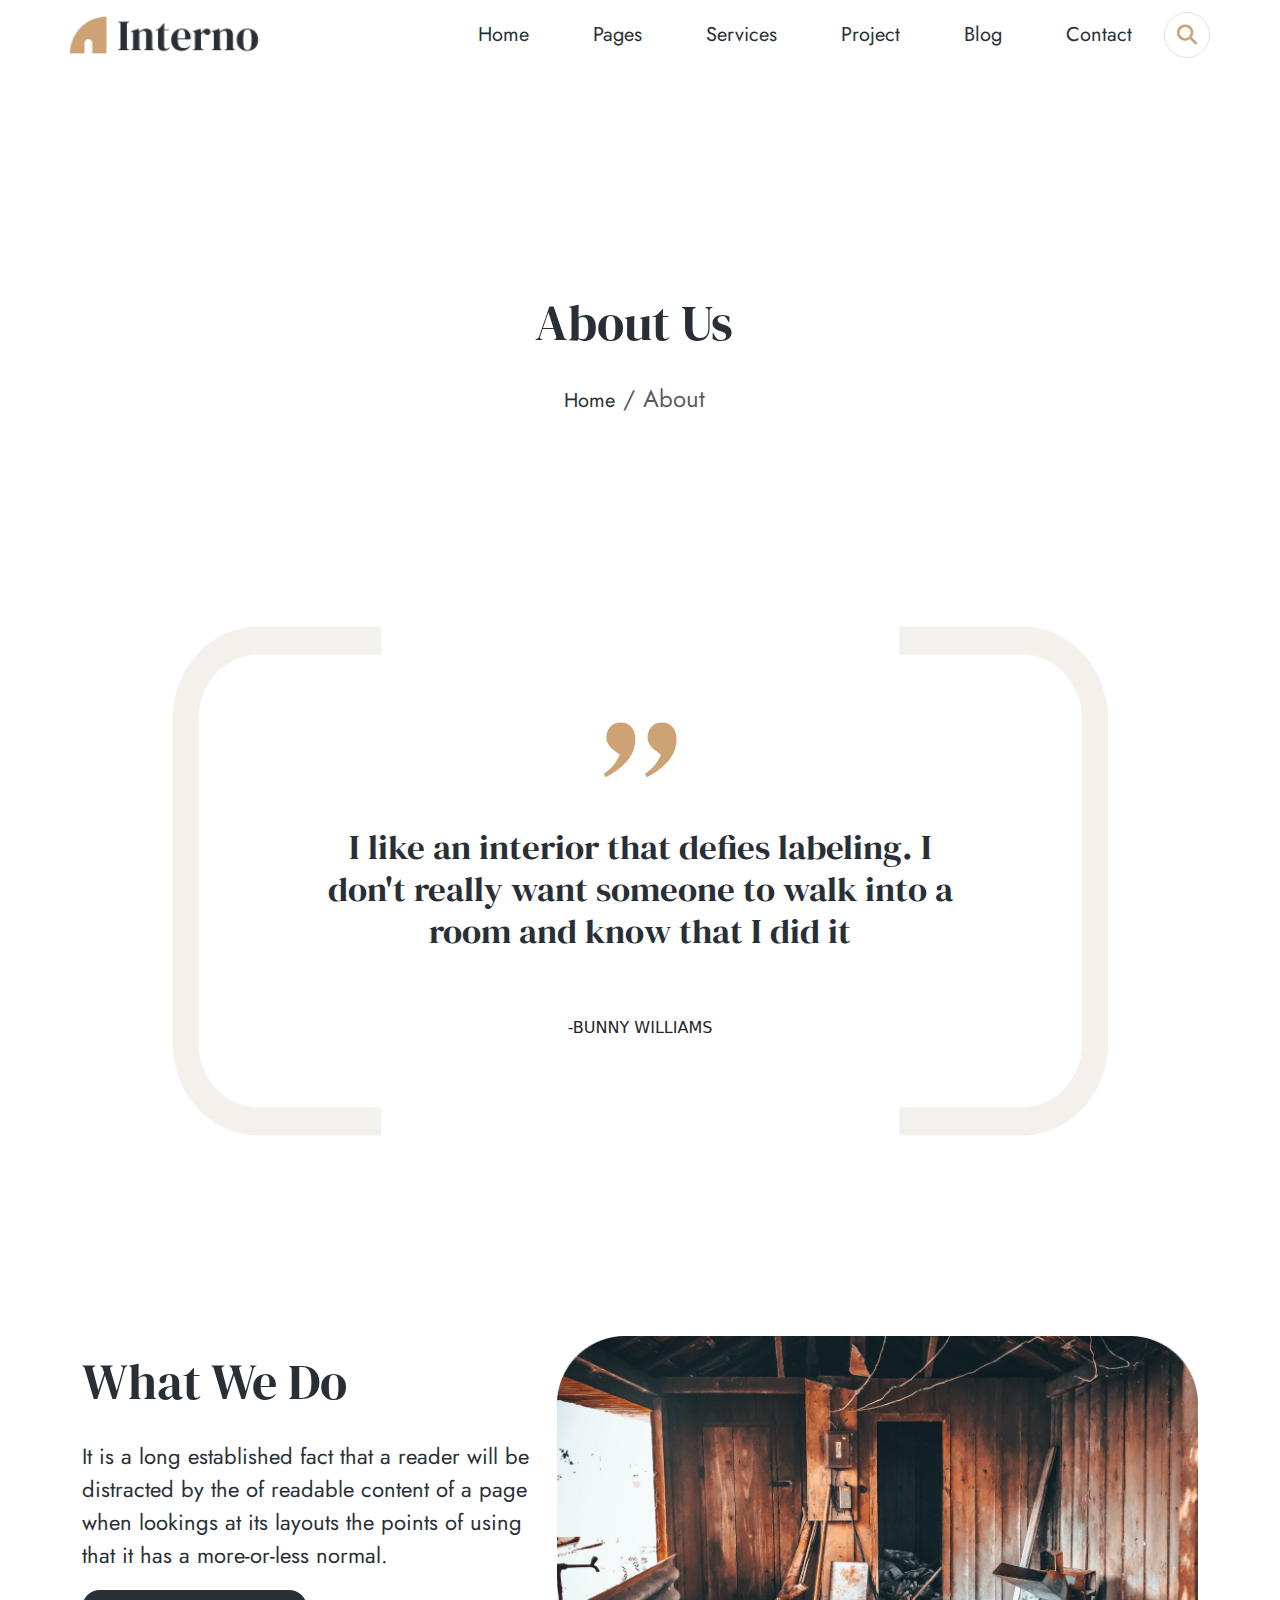
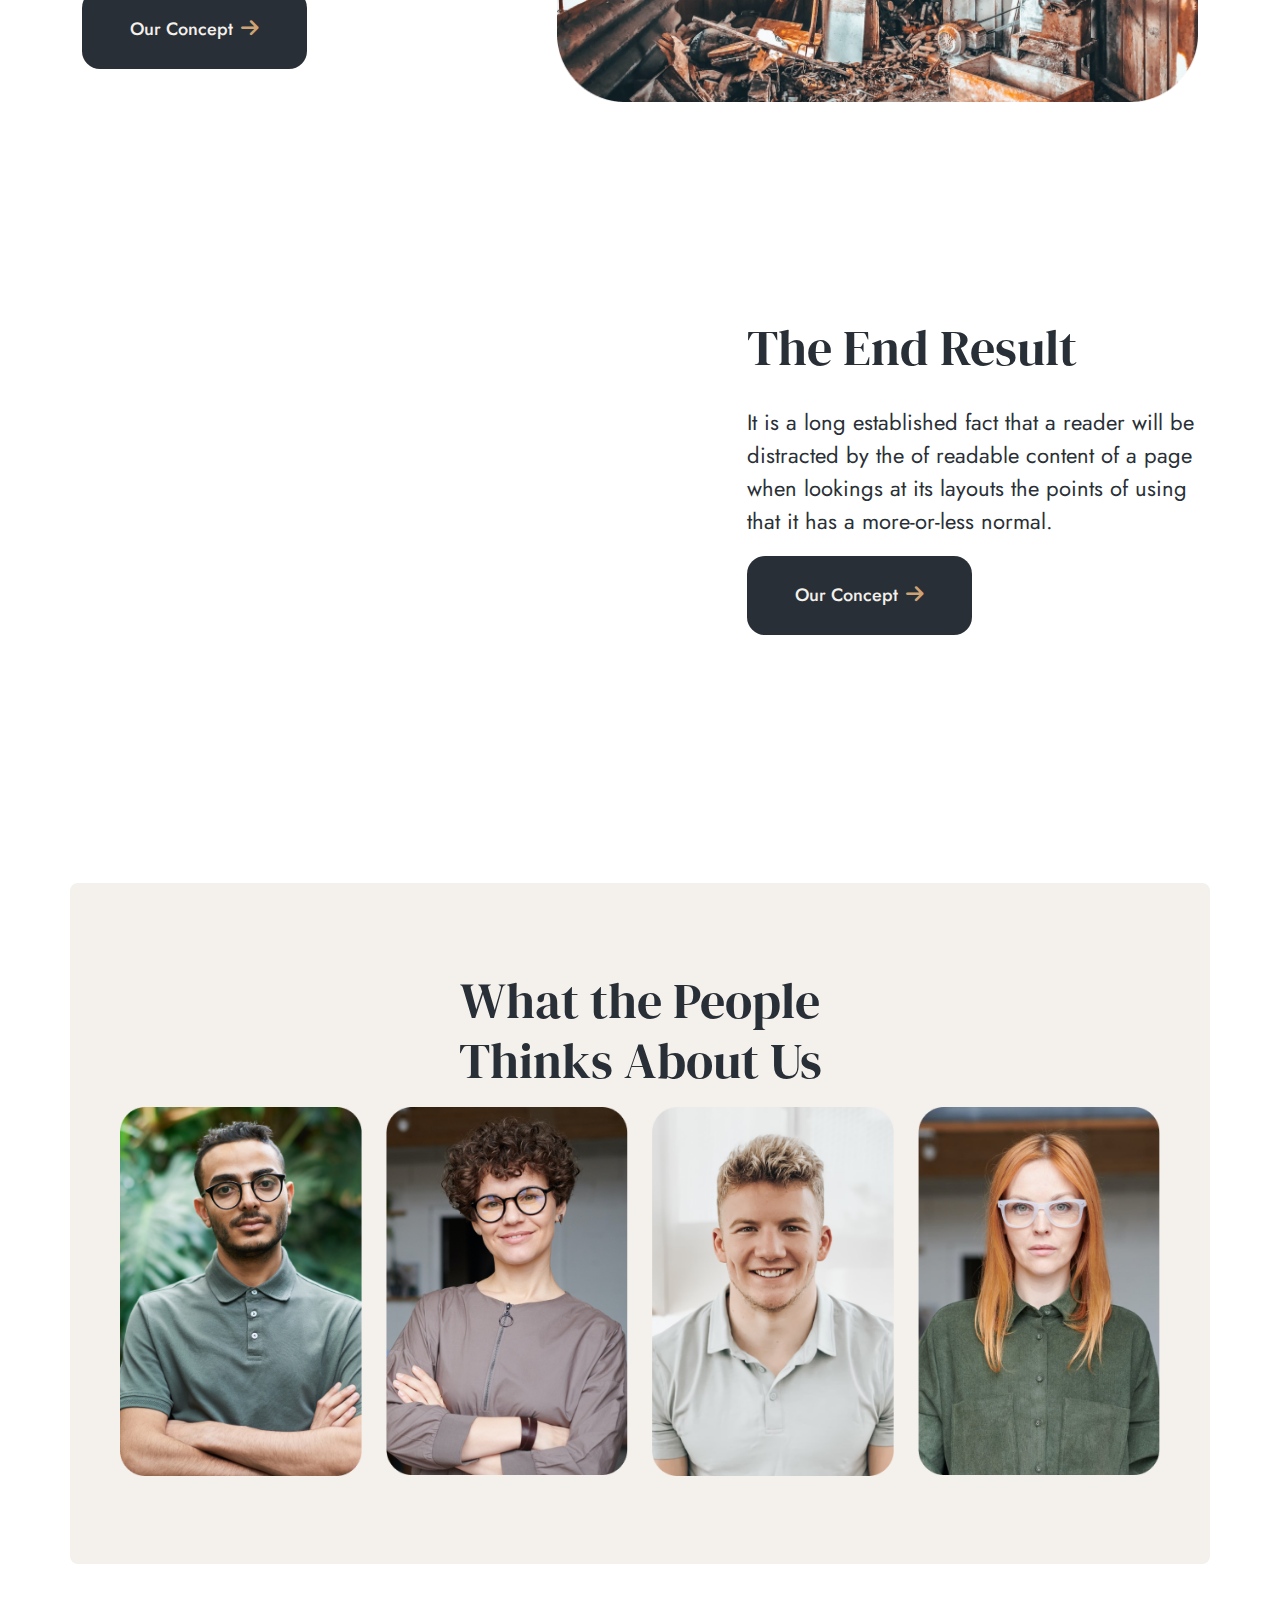
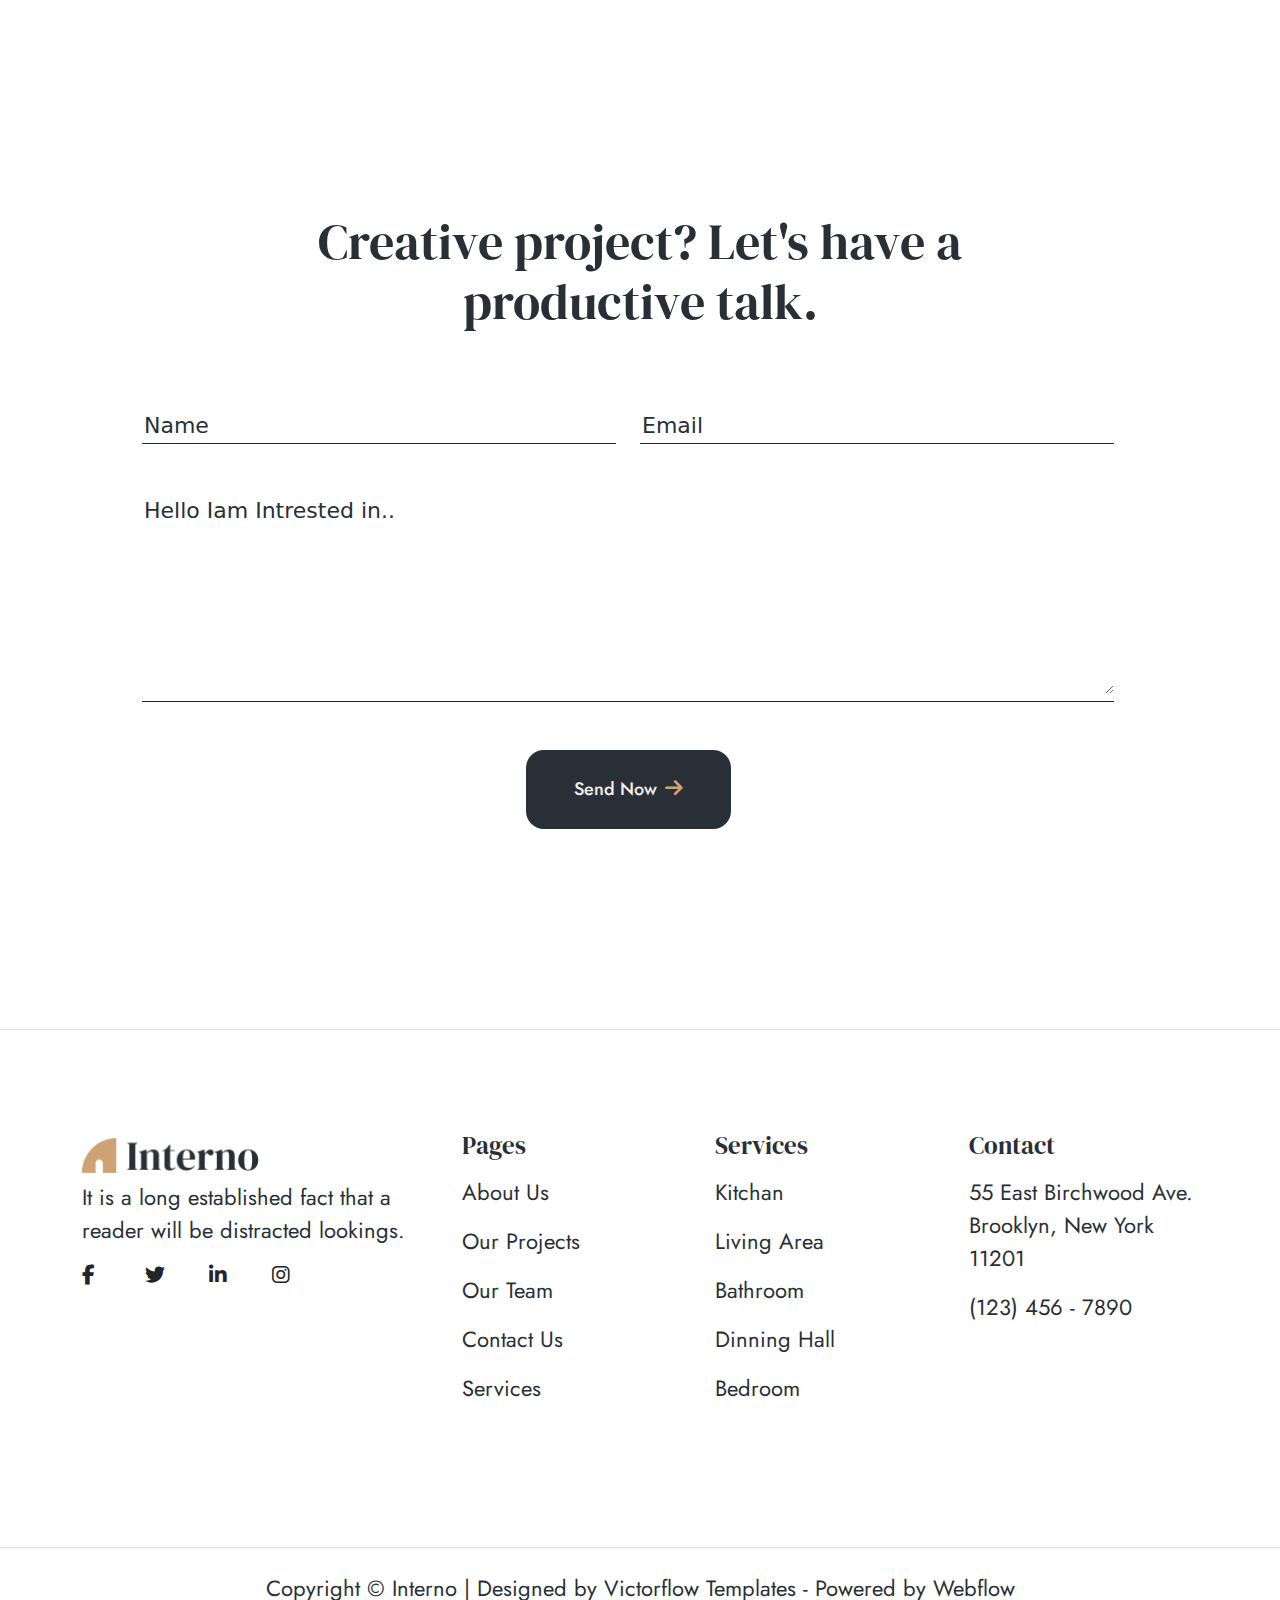
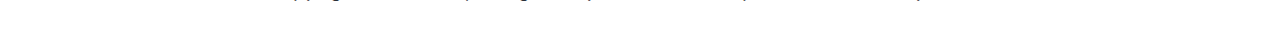
==== commit f929347f: "fix responsive" ====
--- a/pages/about.html
+++ b/pages/about.html
@@ -264,25 +264,25 @@
     <div class="footer border-top">
         <div class="container content-footer">
             <div class="row">
-                <div class="col-5">
+                <div class="col-4">
                     <img class="w-50" src="../assests/img/Logo.png" alt="logo">
                     <p>It is a long established fact that a reader will be distracted lookings.</p>
-                    <div class="row text-center mb-4">
-                        <div class="col-3">
+                    <div class="row mb-4">
+                        <div class="col-2">
                             <i class="fa-brands fa-facebook-f"></i>
                         </div>
-                        <div class="col-3">
+                        <div class="col-2">
                             <i class="fa-brands fa-twitter"></i>
                         </div>
-                        <div class="col-3">
+                        <div class="col-2">
                             <i class="fa-brands fa-linkedin-in"></i>
                         </div>
-                        <div class="col-3">
+                        <div class="col-2">
                             <i class="fa-brands fa-instagram"></i>
                         </div>
                     </div>
                 </div>
-                <div class="col-7">
+                <div class="col-8">
                     <div class="row">
                         <div class="col-4">
                             <h3>Pages</h3>
--- a/assests/css/stylesguide.css
+++ b/assests/css/stylesguide.css
@@ -10,7 +10,9 @@
     position: sticky;
     top: 0;
     background-color: white;
-}
+    z-index: 2;
+}
+
 
 /* style Guide Color */
 .color-primary-text1 {
@@ -77,7 +79,7 @@
 p {
     font-size: 22px;
     color: #292F36;
-    margin-bottom: 20px;
+    margin-bottom: 18px;
 }
 .medium-paragraph {
     font-family: "Jost", sans-serif;
@@ -218,6 +220,10 @@
 }
 
 
+/* style margin padding */
+
+
+
 /* style footer */
 .content-footer {
     margin-bottom: 134px;
@@ -229,12 +235,11 @@
 
 
 /* style Home */
-
-
 .content {
     margin-bottom: 200px;
 }
 .plan {
+    margin-bottom: 18px;
     padding: 83px 48px;
     border-radius: 30px;
 }
@@ -292,7 +297,8 @@
 }
 .date {
     display: flex;
-    align-items: end;
+    justify-content: space-between;
+    align-items: baseline;
 }
 
 
--- a/assests/css/responsive.css
+++ b/assests/css/responsive.css
@@ -260,11 +260,13 @@
     }
     .qustion {
         padding-left: 0px; 
-     }
-     .parameter {
-         
-         padding-right: 0px;
-     }
+    }
+    .parameter {
+        padding-right: 0px;
+    }
+    .aboutUs {
+        margin-bottom: 24px;
+    }
 
 
     /* style home */
@@ -530,6 +532,13 @@
         color: #CDA274;
     }
 
+
+    /* style img */
+    .client-logo {
+        padding: 0 16px;
+    }
+
+
     /* style banner */
     .banner {
         background-image: url('../img/banner.png');
@@ -538,7 +547,7 @@
         padding: 124px 0px 0px 0px;
     }
     .text-banner-pages {
-        padding: 42px 0;
+        padding: 0px 0;
         width: 500px;
         border-top-left-radius: 40px;
         border-top-right-radius: 40px;
@@ -546,6 +555,12 @@
 
     .content {
         margin-bottom: 120px;
+    }
+
+
+    /* style margin padding */
+    .aboutUs {
+        margin-bottom: 0;
     }
     
 
@@ -565,8 +580,8 @@
     }
     .icon-arrow-blog {
         color: #292F36;
-        width: 48px;
-        height: 48px;
+        width: 38px;
+        height: 38px;
     }
     .number,
     .text-phone {
@@ -603,6 +618,9 @@
     a {
         text-decoration: none;
     }
+
+
+    /* style header */
     .main-nav {
         display: flex;
         justify-content: end;
@@ -636,11 +654,10 @@
     }
     .sub-menu:hover,
     .drop-item li:hover>a {
-        color: #ffffff;
-        background-color: #292F36;
+        color: #CDA274;
     }
     .sub-menu:hover>a{
-        color: rgb(255, 255, 255);
+        color: #CDA274;
     }
     .search {
         font-size: 16px;
@@ -670,6 +687,9 @@
     }
 
 
+    /* style home */
+
+
     /* style About */
     .item-block {
         display: none;
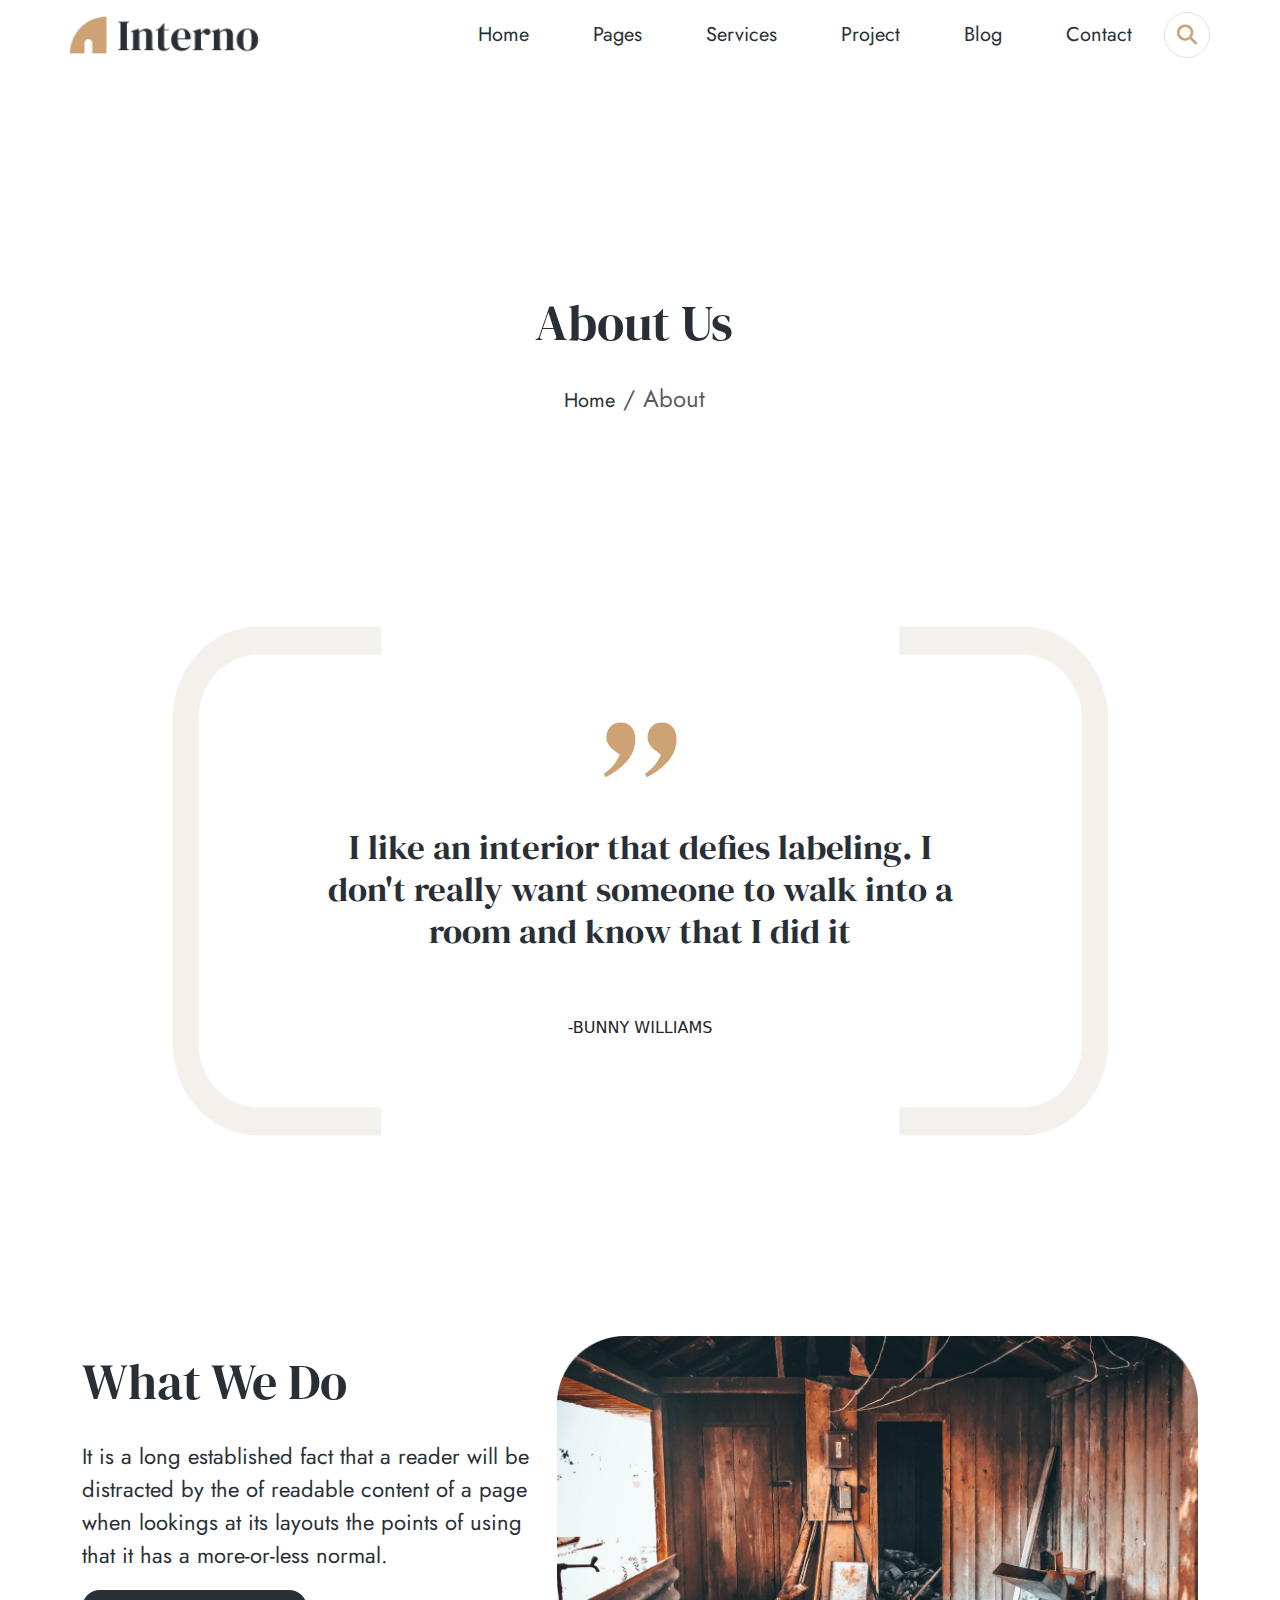
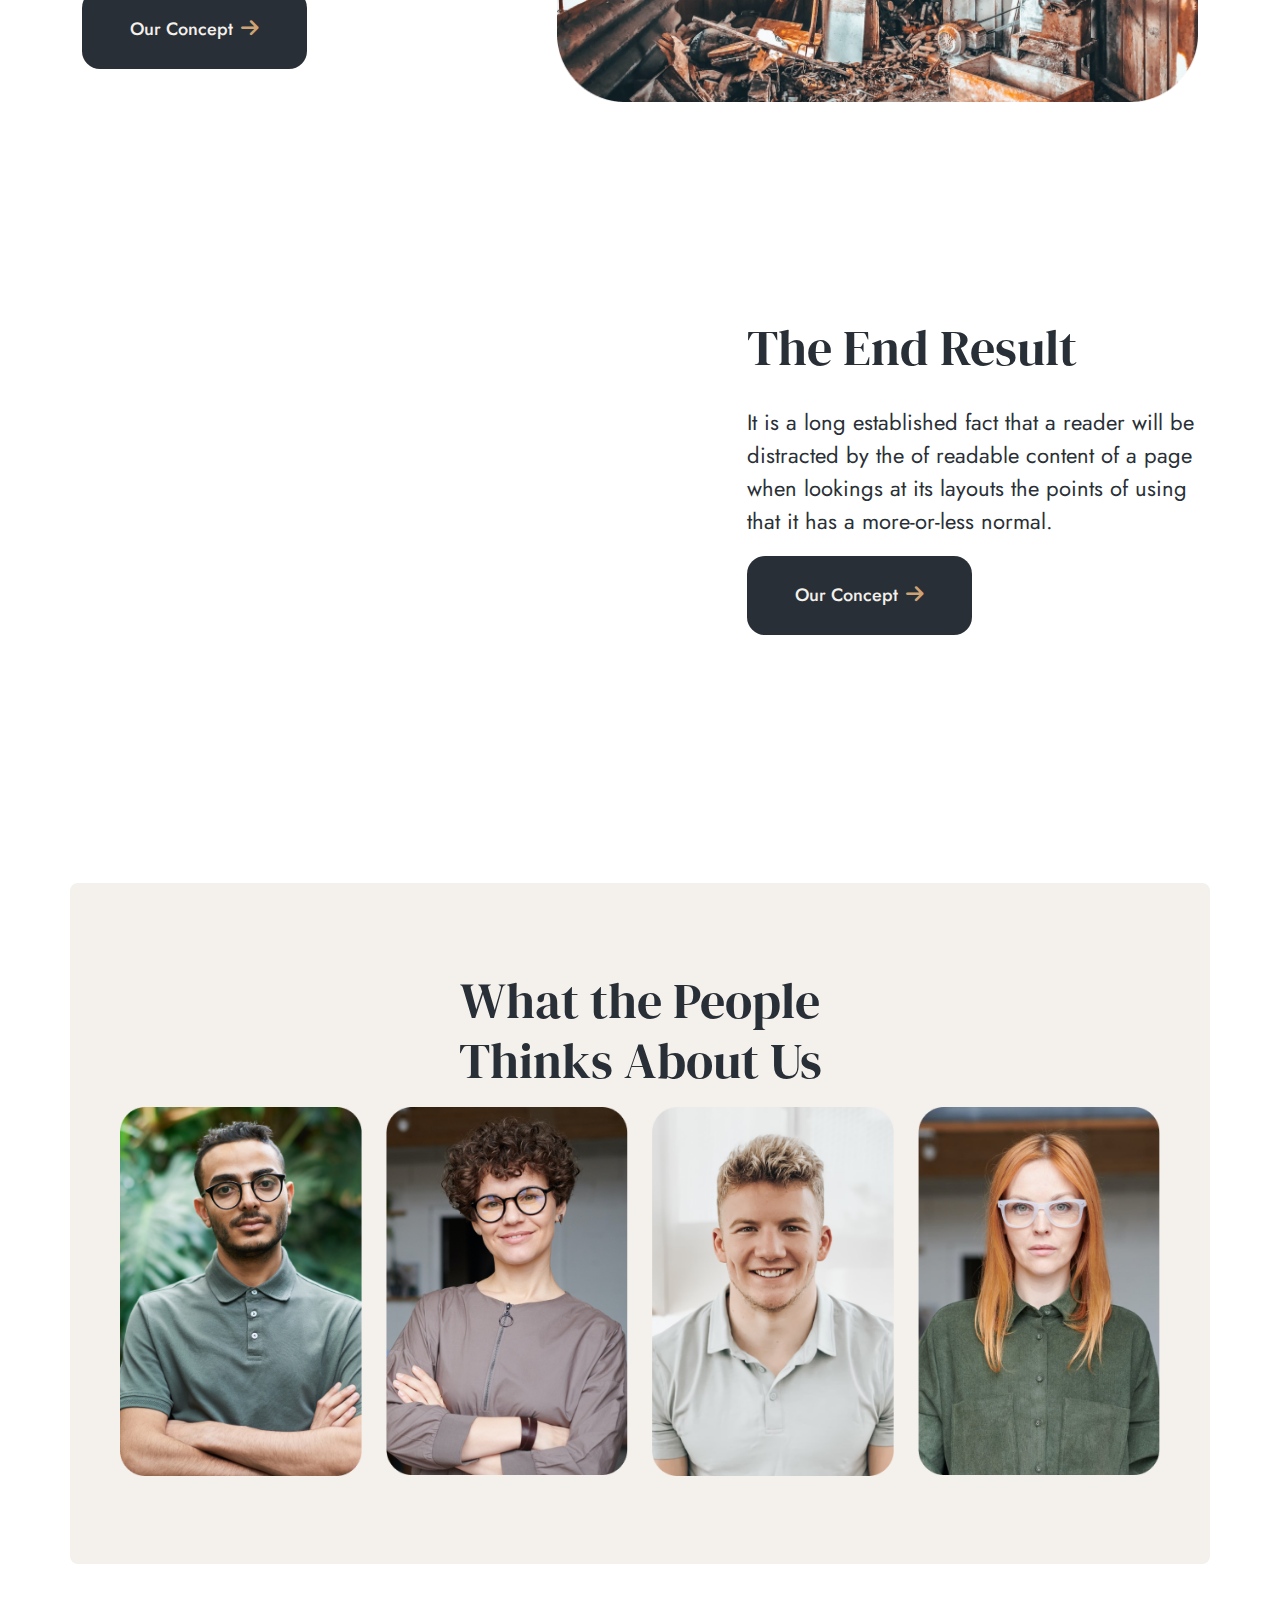
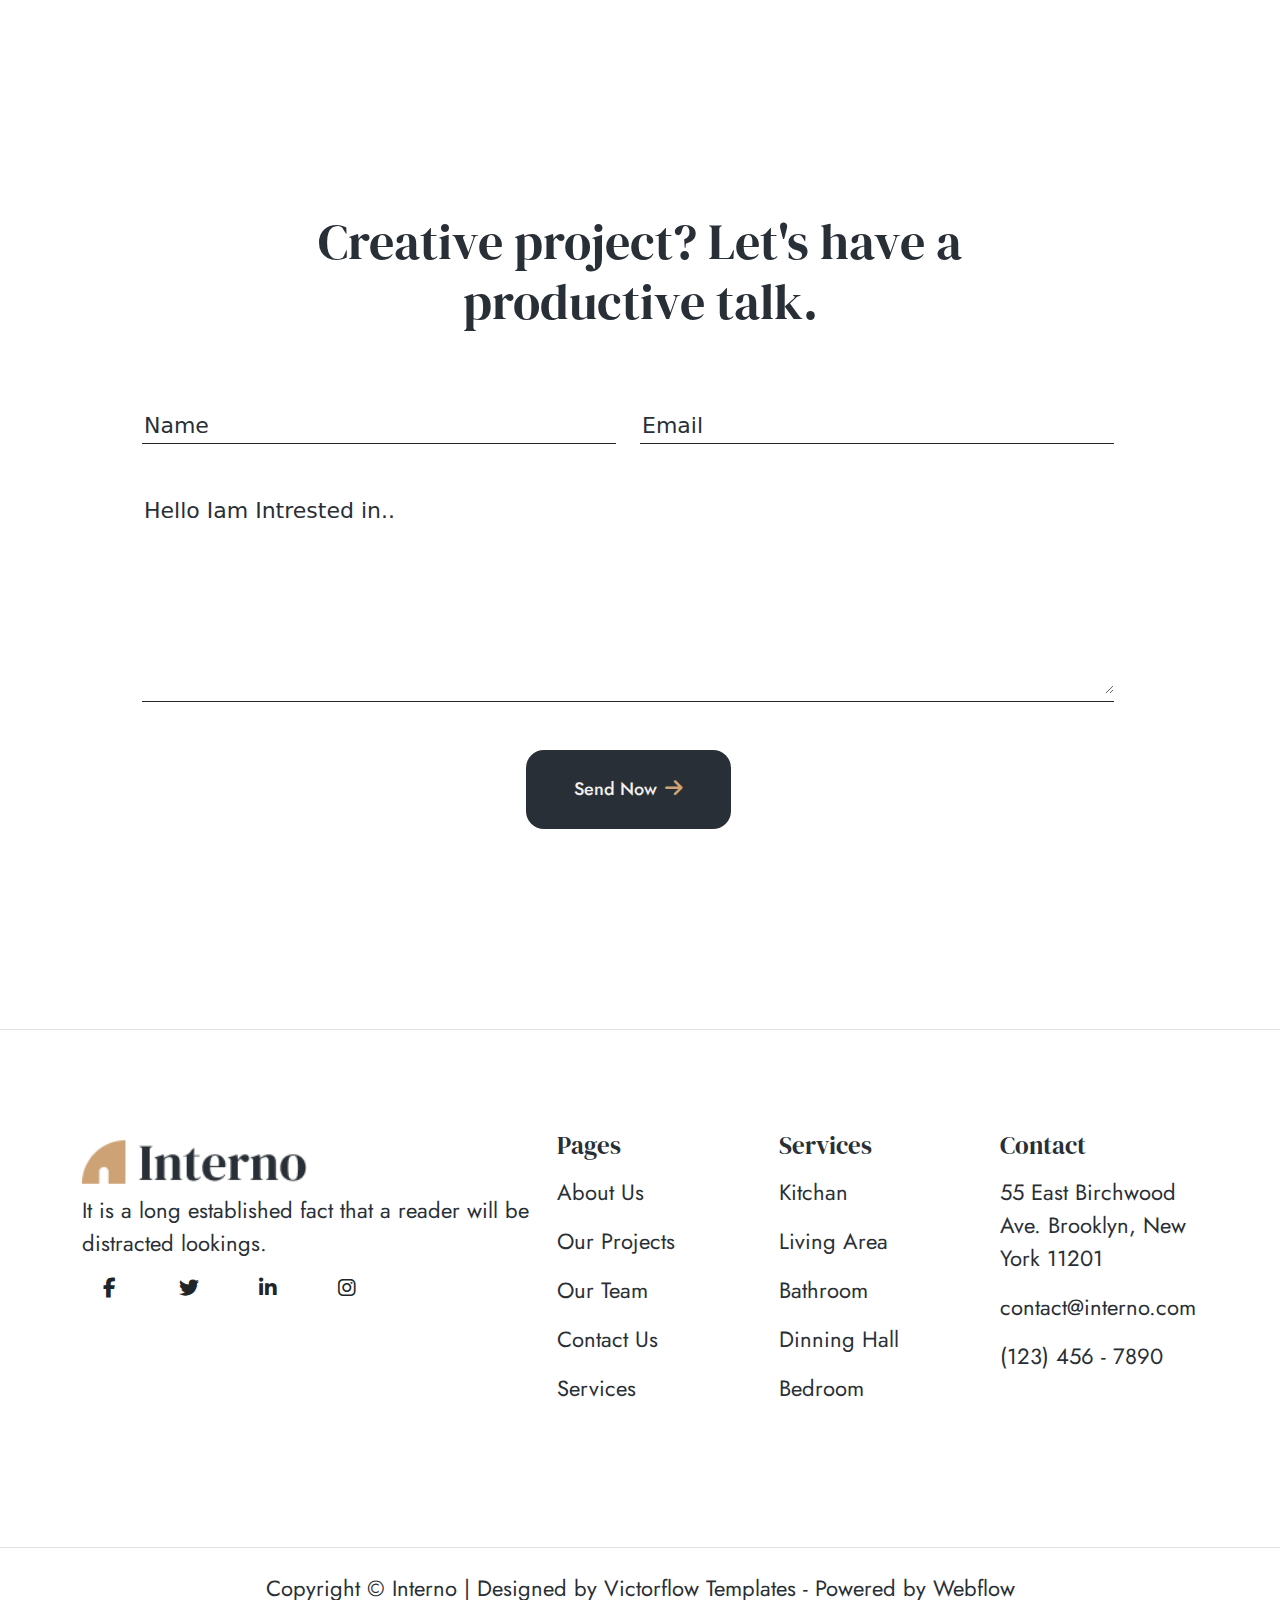
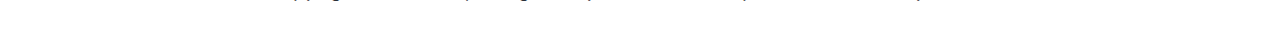
==== commit 6919a0e9: "fix responsive" ====
--- a/pages/about.html
+++ b/pages/about.html
@@ -36,10 +36,10 @@
                                     <a href="#">Pages</a>
                                     <ul class="drop-item rounded-bottom-4">
                                         <li>
-                                            <a class="fs-6" href="./about.html">About</a>
-                                        </li>
-                                        <li>
-                                            <a class="fs-6 rounded-bottom-4" href="./team.html">Team</a>
+                                            <a class="" href="./about.html">About</a>
+                                        </li>
+                                        <li>
+                                            <a class="rounded-bottom-4" href="./team.html">Team</a>
                                         </li>
                                     </ul>
                                     <div class="icon-caret">
@@ -50,7 +50,7 @@
                                     <a href="./services.html">Services</a>
                                     <ul class="drop-item rounded-bottom-4">
                                         <li>
-                                            <a class="fs-6 rounded-bottom-4" href="./service_single.html">Service Single</a>
+                                            <a class=" rounded-bottom-4" href="./service_single.html">Service Single</a>
                                         </li>
                                     </ul>
                                     <div class="icon-caret">
@@ -61,7 +61,7 @@
                                     <a href="./project.html">Project</a>
                                     <ul class="drop-item rounded-bottom-4">
                                         <li>
-                                            <a class="fs-6 rounded-bottom-4" href="./pricing.html">Pricing</a>
+                                            <a class=" rounded-bottom-4" href="./pricing.html">Pricing</a>
                                         </li>
                                     </ul>
                                     <div class="icon-caret">
@@ -75,10 +75,10 @@
                                     <a href="./contact.html">Contact</a>
                                     <ul class="drop-item rounded-bottom-4">
                                         <li>
-                                            <a class="fs-6" href="./faq.html">Faq's</a>
-                                        </li>
-                                        <li>
-                                            <a class="fs-6 rounded-bottom-4" href="./changelog.html">Changelog</a>
+                                            <a class="" href="./faq.html">Faq's</a>
+                                        </li>
+                                        <li>
+                                            <a class=" rounded-bottom-4" href="./changelog.html">Changelog</a>
                                         </li>
                                     </ul>
                                     <div class="icon-caret">
@@ -264,10 +264,12 @@
     <div class="footer border-top">
         <div class="container content-footer">
             <div class="row">
-                <div class="col-4">
-                    <img class="w-50" src="../assests/img/Logo.png" alt="logo">
-                    <p>It is a long established fact that a reader will be distracted lookings.</p>
-                    <div class="row mb-4">
+                <div class="col-12 col-md-5">
+                    <a class="logo-footer" href="../index.html">
+                        <img class="w-50" src="../assests/img/Logo.png" alt="logo">
+                    </a>
+                    <p class="text-responsive">It is a long established fact that a reader will be distracted lookings.</p>
+                    <div class="row text-center mb-4 logo-footer">
                         <div class="col-2">
                             <i class="fa-brands fa-facebook-f"></i>
                         </div>
@@ -282,9 +284,9 @@
                         </div>
                     </div>
                 </div>
-                <div class="col-8">
+                <div class="col-12 col-md-7">
                     <div class="row">
-                        <div class="col-4">
+                        <div class="col-4 text-footer">
                             <h3>Pages</h3>
                             <ul class="navbar-nav">
                                 <li class="nav-item">
@@ -304,7 +306,7 @@
                                 </li>
                             </ul>
                         </div>
-                        <div class="col-4">
+                        <div class="col-4 text-footer">
                             <h3>Services</h3>
                             <ul class="navbar-nav">
                                 <li class="nav-item">
@@ -324,13 +326,16 @@
                                 </li>
                             </ul>
                         </div>
-                        <div class="col-4">
+                        <div class="col-4 text-footer">
                             <h3>Contact</h3>
                             <ul class="navbar-nav">
                                 <li class="nav-item">
                                     <a class="nav-link" href="./index.html">55 East Birchwood Ave. Brooklyn, New York 11201</a>
                                 </li>
                                 <li class="nav-item">
+                                    <a class="nav-link" href="#">contact@interno.com</a>
+                                </li>
+                                <li class="nav-item">
                                     <a class="nav-link" href="#">(123) 456 - 7890</a>
                                 </li>
                             </ul>
@@ -339,7 +344,7 @@
                 </div>
             </div>
         </div>
-        <p class="text-center border-top p-4">Copyright © Interno | Designed by Victorflow Templates - Powered by Webflow</p>
+        <p class="text-center border-top copyright">Copyright © Interno | Designed by Victorflow Templates - Powered by Webflow</p>
     </div>
 </body>
 
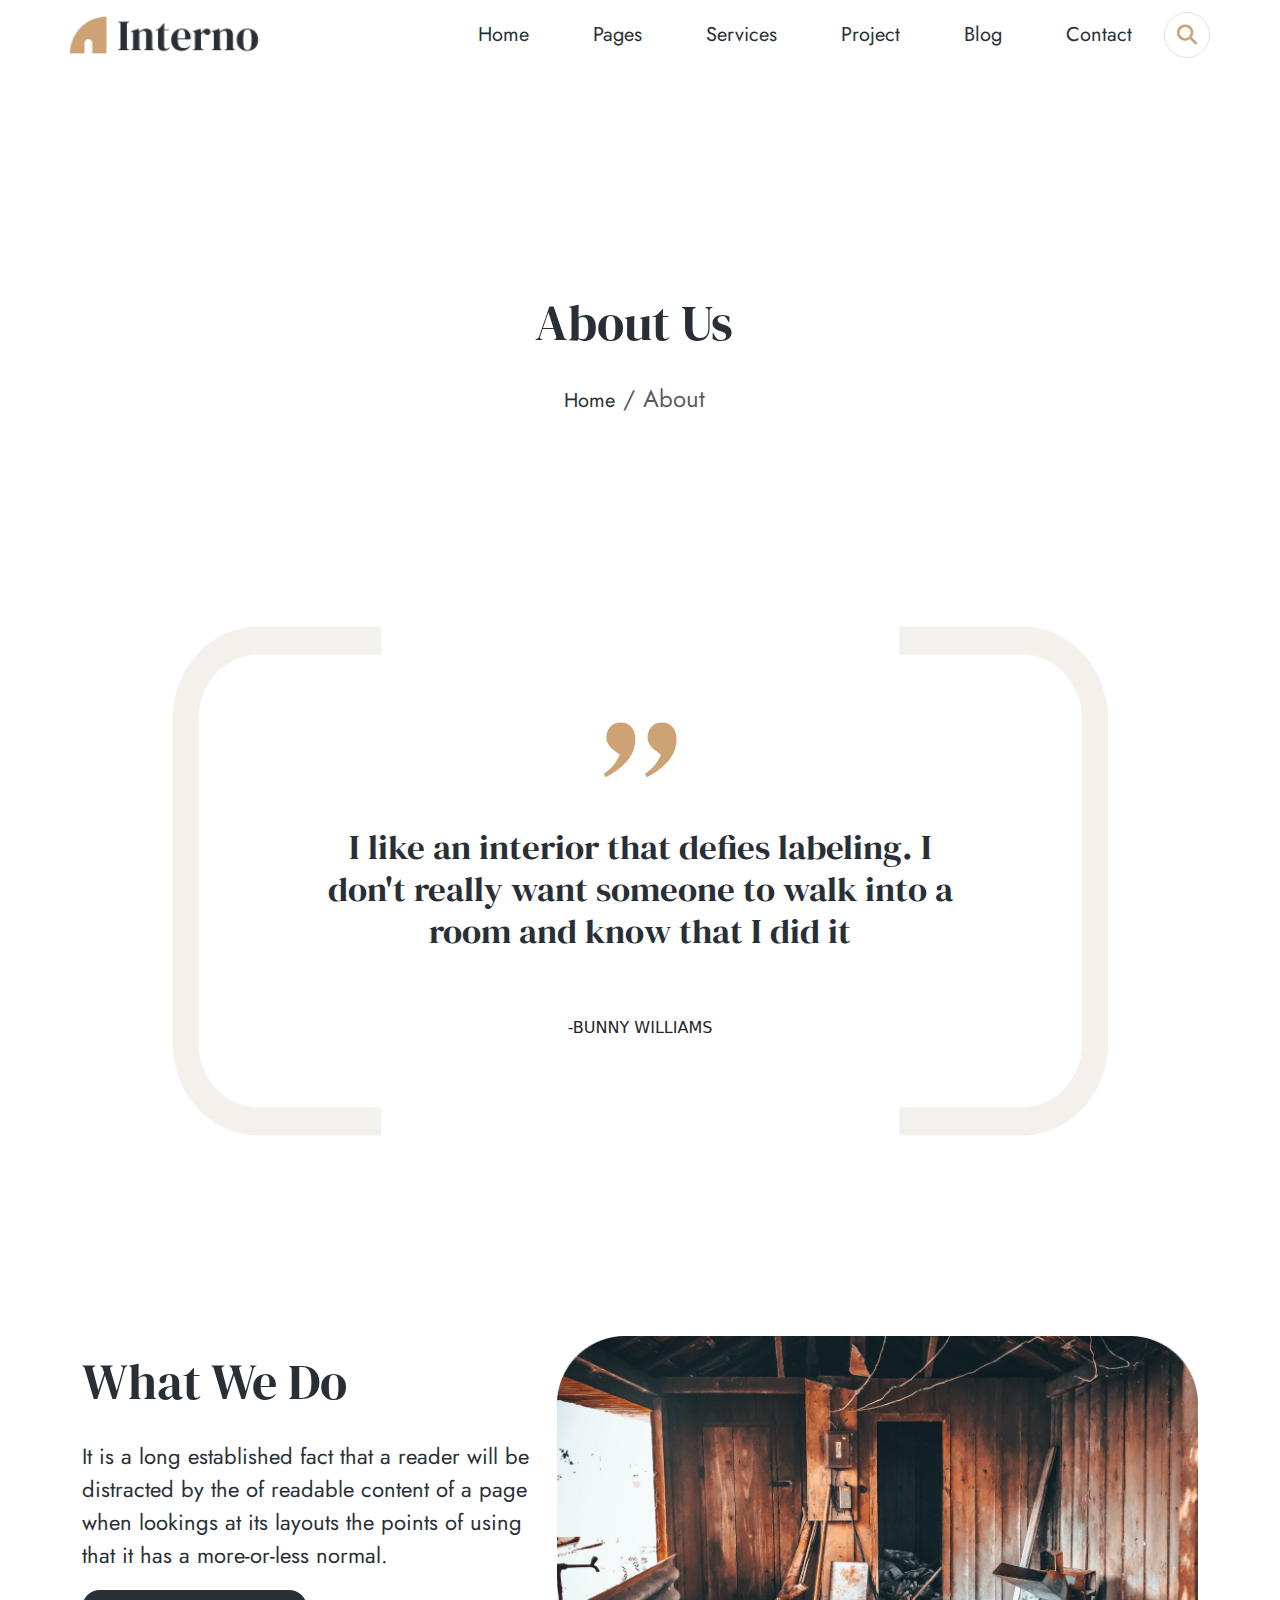
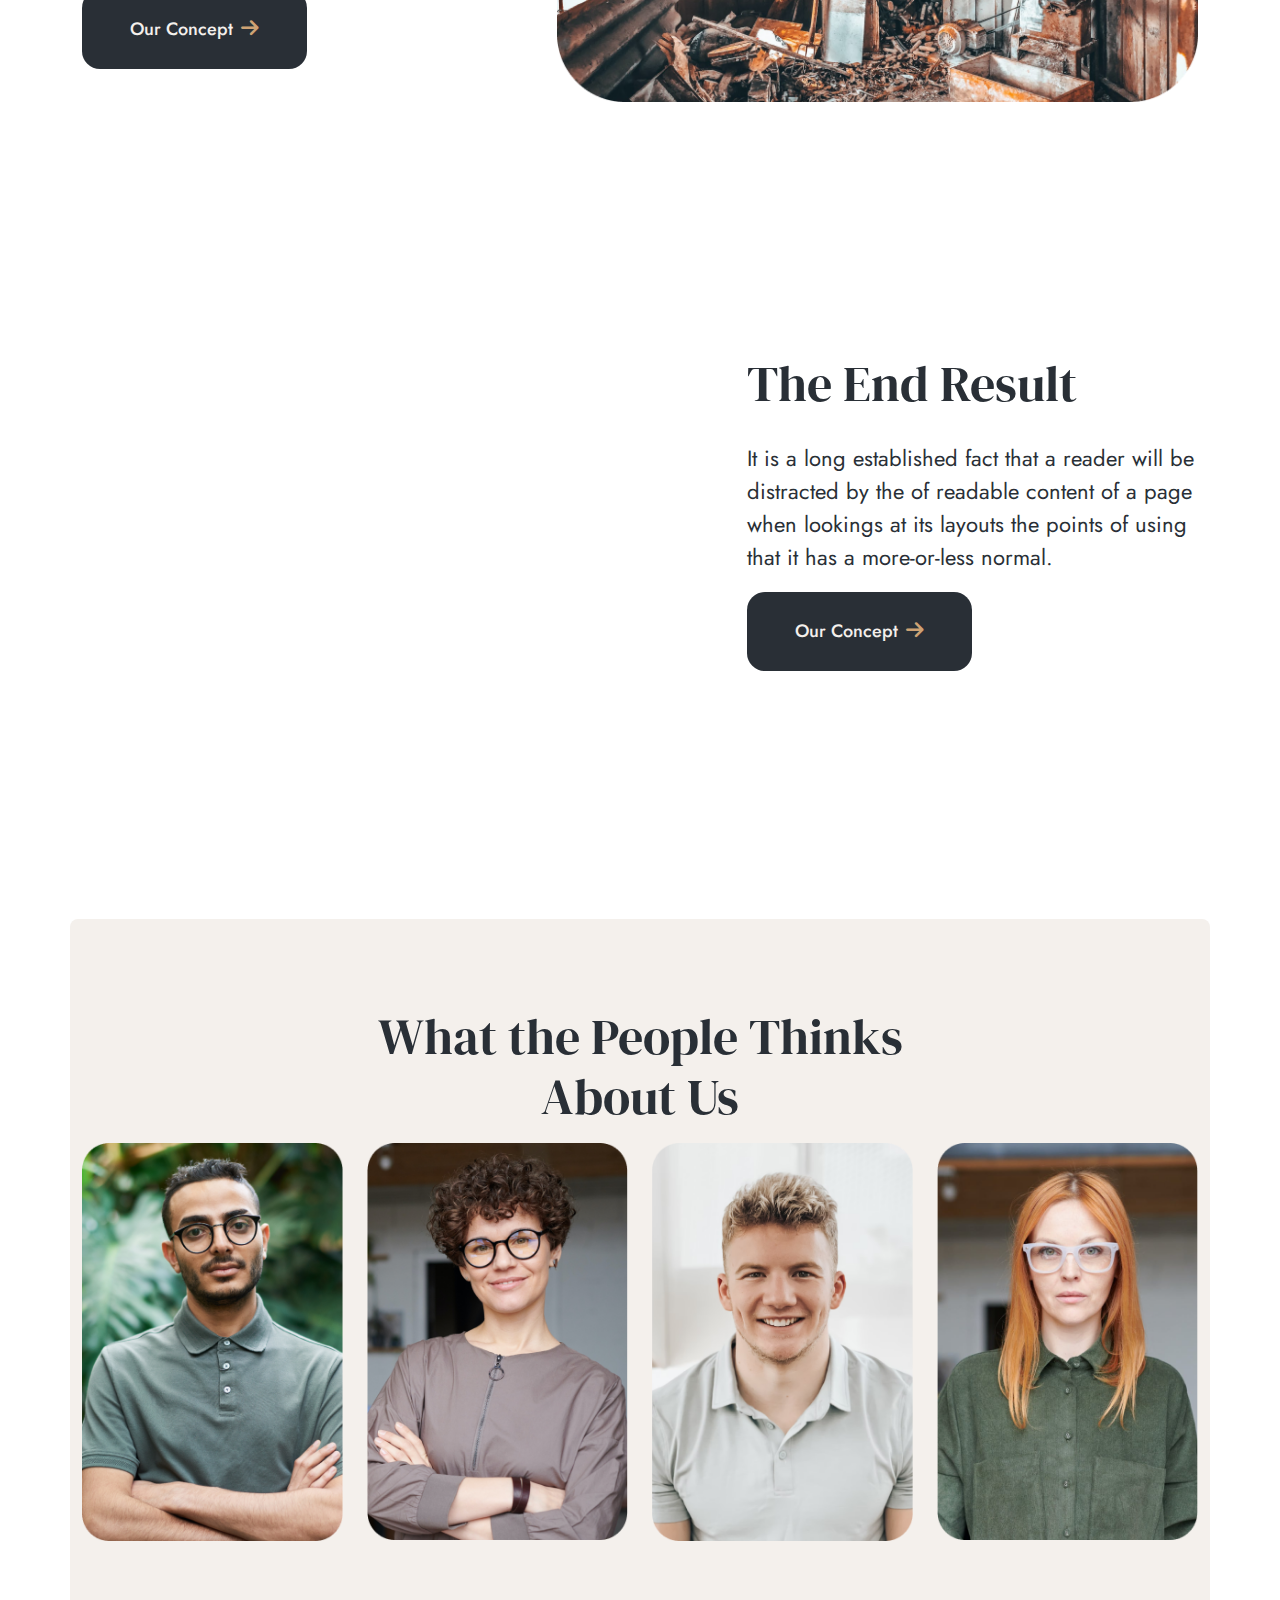
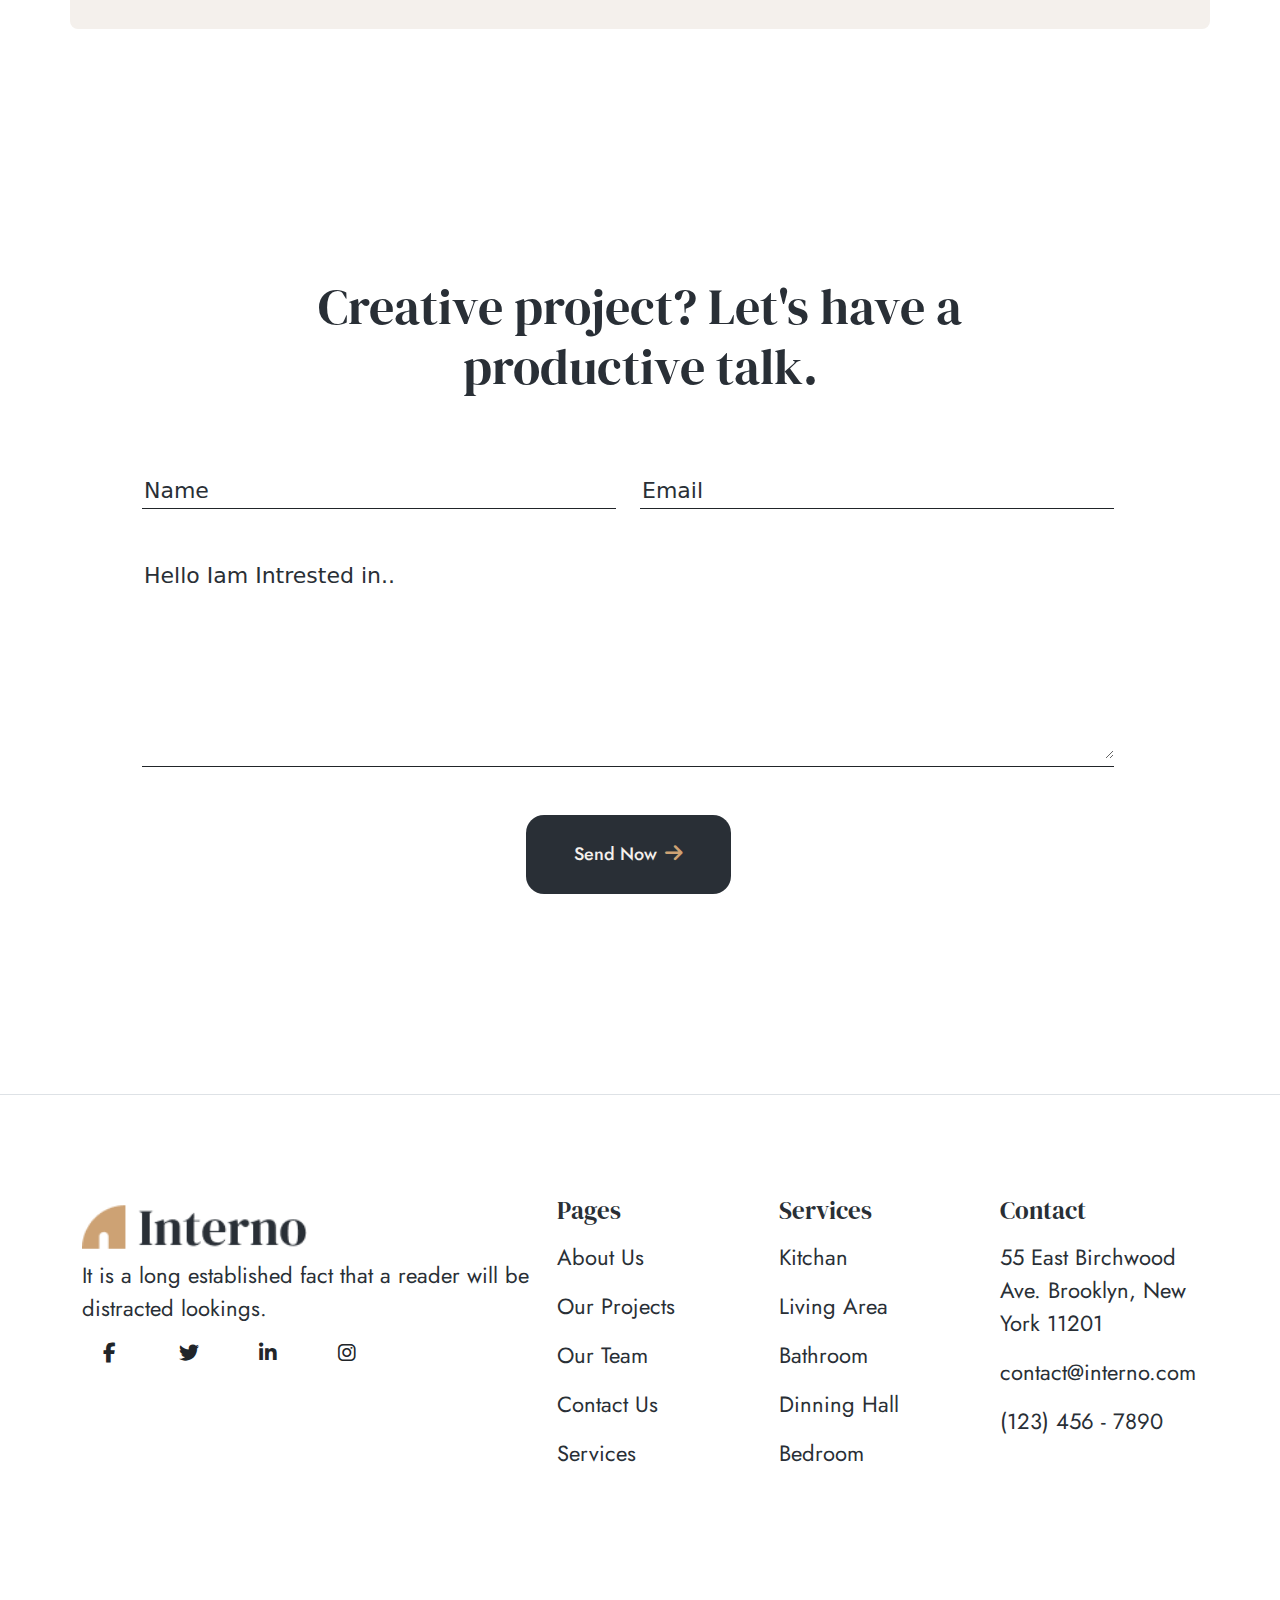
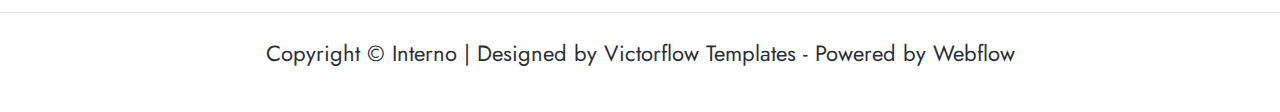
==== commit 2c87d410: "add effect" ====
--- a/pages/about.html
+++ b/pages/about.html
@@ -7,6 +7,7 @@
     <link rel="preconnect" href="https://fonts.gstatic.com" crossorigin>
     <link href="https://fonts.googleapis.com/css2?family=Jost:ital,wght@0,100..900;1,100..900&display=swap" rel="stylesheet">
     <link rel="stylesheet" href="../assests/css/bootstrap.css">
+    <link rel="stylesheet" href="../assests/slick/slick.css">
     <link rel="stylesheet" href="../assests/css/fontawesome/css/all.css">
     <link rel="stylesheet" href="../assests/css/about.css">
     <link rel="stylesheet" href="../assests/css/stylesguide.css">
@@ -36,10 +37,10 @@
                                     <a href="#">Pages</a>
                                     <ul class="drop-item rounded-bottom-4">
                                         <li>
-                                            <a class="" href="./about.html">About</a>
-                                        </li>
-                                        <li>
-                                            <a class="rounded-bottom-4" href="./team.html">Team</a>
+                                            <a class="fs-6" href="./about.html">About</a>
+                                        </li>
+                                        <li>
+                                            <a class="fs-6 rounded-bottom-4" href="./team.html">Team</a>
                                         </li>
                                     </ul>
                                     <div class="icon-caret">
@@ -50,7 +51,7 @@
                                     <a href="./services.html">Services</a>
                                     <ul class="drop-item rounded-bottom-4">
                                         <li>
-                                            <a class=" rounded-bottom-4" href="./service_single.html">Service Single</a>
+                                            <a class="fs-6 rounded-bottom-4" href="./service_single.html">Service Single</a>
                                         </li>
                                     </ul>
                                     <div class="icon-caret">
@@ -61,7 +62,7 @@
                                     <a href="./project.html">Project</a>
                                     <ul class="drop-item rounded-bottom-4">
                                         <li>
-                                            <a class=" rounded-bottom-4" href="./pricing.html">Pricing</a>
+                                            <a class="fs-6 rounded-bottom-4" href="./pricing.html">Pricing</a>
                                         </li>
                                     </ul>
                                     <div class="icon-caret">
@@ -75,10 +76,10 @@
                                     <a href="./contact.html">Contact</a>
                                     <ul class="drop-item rounded-bottom-4">
                                         <li>
-                                            <a class="" href="./faq.html">Faq's</a>
-                                        </li>
-                                        <li>
-                                            <a class=" rounded-bottom-4" href="./changelog.html">Changelog</a>
+                                            <a class="fs-6" href="./faq.html">Faq's</a>
+                                        </li>
+                                        <li>
+                                            <a class="fs-6 rounded-bottom-4" href="./changelog.html">Changelog</a>
                                         </li>
                                     </ul>
                                     <div class="icon-caret">
@@ -166,8 +167,9 @@
                     </p>
                     <button class="btn btn-guide btn-secondary color-primary-btn2">Our Concept<i class="fa-solid fa-arrow-right ms-2"></i></button>
                 </div>
-                <div class="item-none col-12 col-md-7 text-end my-auto">
+                <div class="item-none col-12 col-md-7 text-end my-auto slick-img">
                     <img src="../assests/img/image_item2.png" alt="">
+                    <img src="../assests/img/image_item4.png" alt="">   
                 </div>
             </div>
         </div>
@@ -194,40 +196,112 @@
                         <h1 class="text-center w-50 m-auto">What the People Thinks About Us</h1>
                     </div>
                     <div class="col-6 col-md-3 mt-3">
-                        <img src="../assests/img/team1.png" alt="">
+                        <div class="infomation">
+                            <img src="../assests/img/team1.png" alt="">
+                            <div class="infomation-text bg-white rounded-5 text-center p-5">
+                                <h3>Charlotte Levi</h3>
+                                <p class="small-paragraph">Design, Australia</p>
+                                <div class="row text-center py-5">
+                                    <div class="col-3">
+                                        <i class="fa-brands fa-facebook-f"></i>
+                                    </div>
+                                    <div class="col-3">
+                                        <i class="fa-brands fa-twitter"></i>
+                                    </div>
+                                    <div class="col-3">
+                                        <i class="fa-brands fa-linkedin-in"></i>
+                                    </div>
+                                    <div class="col-3">
+                                        <i class="fa-brands fa-instagram"></i>
+                                    </div>
+                                </div>
+                                <p class="small-paragraph">
+                                    +1 (378) 400-1234
+                                    julie@email.com
+                                </p>
+                            </div>  
+                        </div>
                     </div>
                     <div class="col-6 col-md-3 mt-3">
-                        <img src="../assests/img/team2.png" alt="">
-                    </div>
-                    <div class="col-6 col-md-3 mt-3 infomation">
-                        <div class="">
+                        <div class="infomation">
+                            <img src="../assests/img/team2.png" alt="">
+                            <div class="infomation-text bg-white rounded-5 text-center p-5">
+                                <h3>Nattasha Julie</h3>
+                                <p class="small-paragraph">Design, Australia</p>
+                                <div class="row text-center py-5">
+                                    <div class="col-3">
+                                        <i class="fa-brands fa-facebook-f"></i>
+                                    </div>
+                                    <div class="col-3">
+                                        <i class="fa-brands fa-twitter"></i>
+                                    </div>
+                                    <div class="col-3">
+                                        <i class="fa-brands fa-linkedin-in"></i>
+                                    </div>
+                                    <div class="col-3">
+                                        <i class="fa-brands fa-instagram"></i>
+                                    </div>
+                                </div>
+                                <p class="small-paragraph">
+                                    +1 (378) 400-1234
+                                    julie@email.com
+                                </p>
+                            </div>  
+                        </div>
+                    </div>
+                    <div class="col-6 col-md-3 mt-3">
+                        <div class="infomation">
                             <img src="../assests/img/team3.png" alt="">
-                        </div>
-                        <div class="infomation-text bg-white rounded-5 text-center p-5">
-                            <h3>Nattasha Julie</h3>
-                            <p class="small-paragraph">Design, Australia</p>
-                            <div class="row text-center py-5">
-                                <div class="col-3">
-                                    <i class="fa-brands fa-facebook-f"></i>
+                            <div class="infomation-text bg-white rounded-5 text-center p-5">
+                                <h3>John Smith</h3>
+                                <p class="small-paragraph">Design, Australia</p>
+                                <div class="row text-center py-5">
+                                    <div class="col-3">
+                                        <i class="fa-brands fa-facebook-f"></i>
+                                    </div>
+                                    <div class="col-3">
+                                        <i class="fa-brands fa-twitter"></i>
+                                    </div>
+                                    <div class="col-3">
+                                        <i class="fa-brands fa-linkedin-in"></i>
+                                    </div>
+                                    <div class="col-3">
+                                        <i class="fa-brands fa-instagram"></i>
+                                    </div>
                                 </div>
-                                <div class="col-3">
-                                    <i class="fa-brands fa-twitter"></i>
+                                <p class="small-paragraph">
+                                    +1 (378) 400-1234
+                                    julie@email.com
+                                </p>
+                            </div>  
+                        </div>
+                    </div>
+                    <div class="col-6 col-md-3 mt-3">
+                        <div class="infomation">
+                            <img src="../assests/img/team4.png" alt="">
+                            <div class="infomation-text bg-white rounded-5 text-center p-5">
+                                <h3>Nora Owen</h3>
+                                <p class="small-paragraph">Design, Australia</p>
+                                <div class="row text-center py-5">
+                                    <div class="col-3">
+                                        <i class="fa-brands fa-facebook-f"></i>
+                                    </div>
+                                    <div class="col-3">
+                                        <i class="fa-brands fa-twitter"></i>
+                                    </div>
+                                    <div class="col-3">
+                                        <i class="fa-brands fa-linkedin-in"></i>
+                                    </div>
+                                    <div class="col-3">
+                                        <i class="fa-brands fa-instagram"></i>
+                                    </div>
                                 </div>
-                                <div class="col-3">
-                                    <i class="fa-brands fa-linkedin-in"></i>
-                                </div>
-                                <div class="col-3">
-                                    <i class="fa-brands fa-instagram"></i>
-                                </div>
-                            </div>
-                            <p class="small-paragraph">
-                                +1 (378) 400-1234
-                                julie@email.com
-                            </p>
-                        </div>  
-                    </div>
-                    <div class="col-6 col-md-3 mt-3">
-                        <img src="../assests/img/team4.png" alt="">
+                                <p class="small-paragraph">
+                                    +1 (378) 400-1234
+                                    julie@email.com
+                                </p>
+                            </div>  
+                        </div>
                     </div>
                 </div>
             </div>
@@ -348,6 +422,8 @@
     </div>
 </body>
 
+<script src="../assests/js/jquery-3.7.1.min.js"></script>
+<script src="../assests/slick/slick.js"></script>
 <script src="../assests/js/bootstrap.js"></script>
 <script src="../assests/js/index.js"></script>
 
--- a/assests/css/stylesguide.css
+++ b/assests/css/stylesguide.css
@@ -242,6 +242,9 @@
     margin-bottom: 18px;
     padding: 83px 48px;
     border-radius: 30px;
+}
+.plan:hover {
+    background-color: #F4F0EC;
 }
 
 .qustion {
@@ -285,7 +288,7 @@
 }
 .testimonial {
     background-color: #F4F0EC;
-    padding: 88px 38px;
+    padding: 88px 0;
 }
 .testimonial-item {
     height: 100%;
@@ -311,7 +314,30 @@
 .infomation:hover .infomation-text {
     display: block;
     width: 100%;
+    height: 100%;
     position: absolute;
     top: 0;
     left: 0;
-}+}
+
+.slick-feedback {
+    display: flex;
+    align-items: center;
+}
+.slick-feedback .slick-slide {
+    margin-right: 18px;
+}
+
+.slick-feedback .slick-slide:last-of-type {
+    margin-right: 0;
+}
+.slick-slide > div,
+.slick-slide .item {
+    height: 100%;
+}
+
+.accordion-button:not(.collapsed) {
+    color: var(--bs-accordion-active-color);
+    background-color: #F4F0EC;
+    box-shadow: inset 0 calc(-1 * var(--bs-accordion-border-width)) 0 var(--bs-accordion-border-color);
+}
--- a/assests/css/responsive.css
+++ b/assests/css/responsive.css
@@ -252,7 +252,7 @@
     .testimonial {
         background-color: #F4F0EC;
         margin: 24px 0;
-        padding: 18px 28px;
+        padding: 18px 0;
     }
     .testimonial-item {
         height: 100%;
@@ -346,6 +346,15 @@
 /* max-width 1200px */
 @media (max-width:1199px) and (min-width:768px) {
     /* style header */
+    .container,
+    .container-fluid,
+    .container-xxl,
+    .container-xl,
+    .container-lg,
+    .container-md,
+    .container-sm {
+    --bs-gutter-x: none;
+    }
     .icon-caret {
         display: none;
     }
@@ -366,7 +375,7 @@
         display: flex;
     }
     .sub-menu {
-        padding: 8px 18px;
+        padding: 8px 24px;
     }
     .sub-menu ul li a{
         text-align: center;
@@ -399,7 +408,7 @@
     }
     .search {
         font-size: 16px;
-        width: 120px;
+        width: 100px;
         border: none;
         outline: none;
         background-color: white;
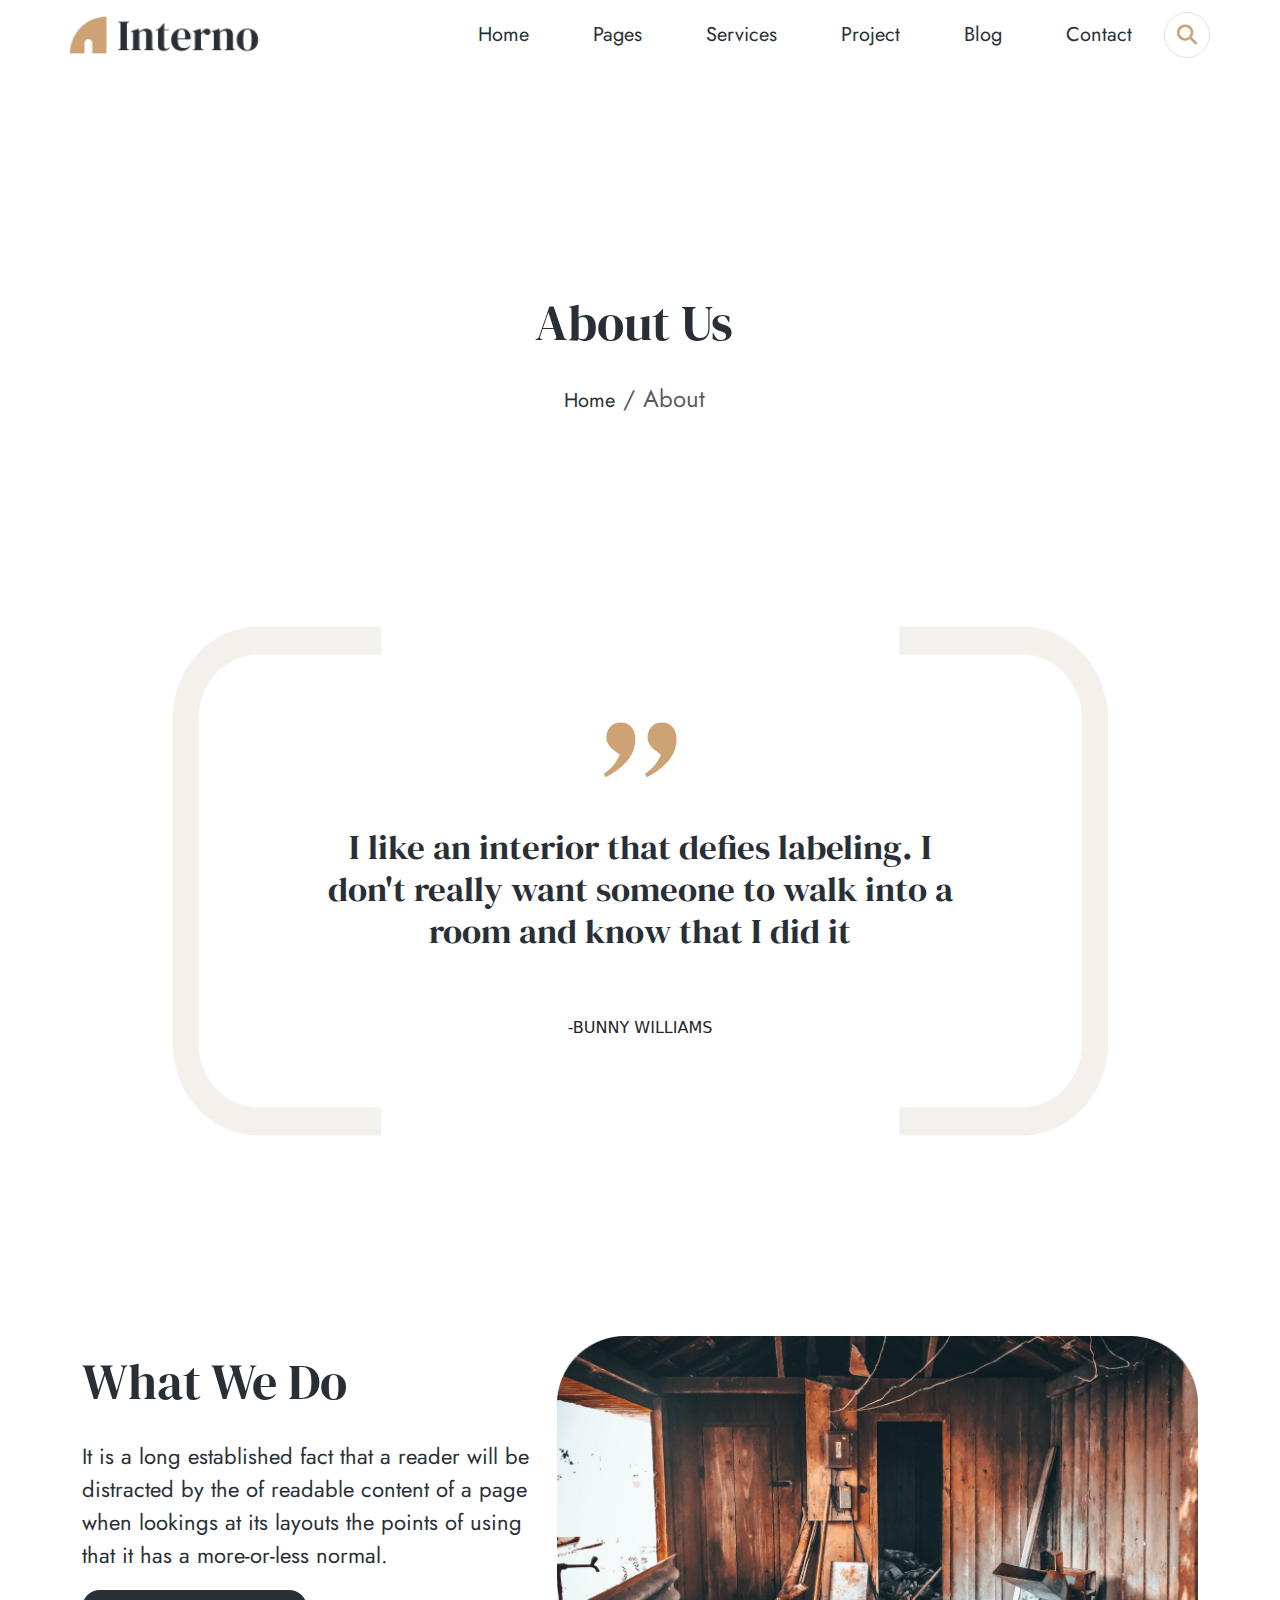
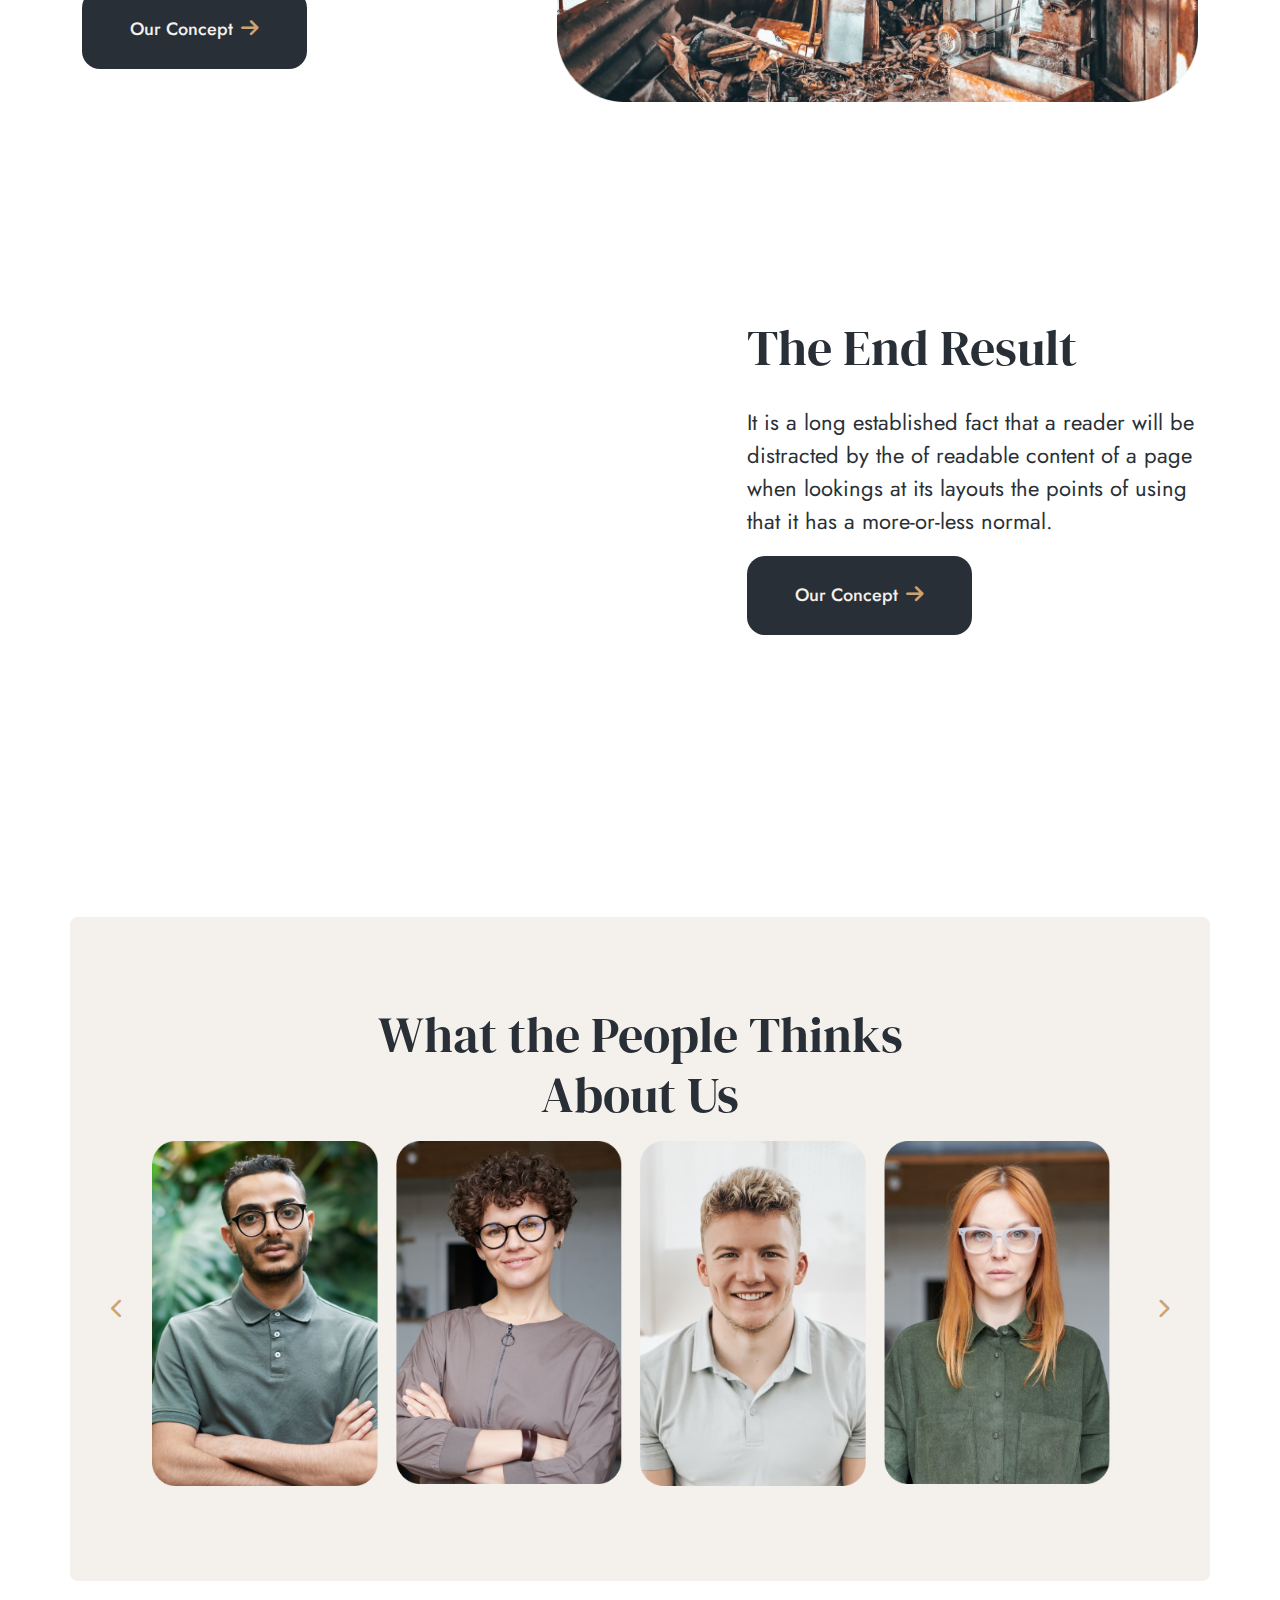
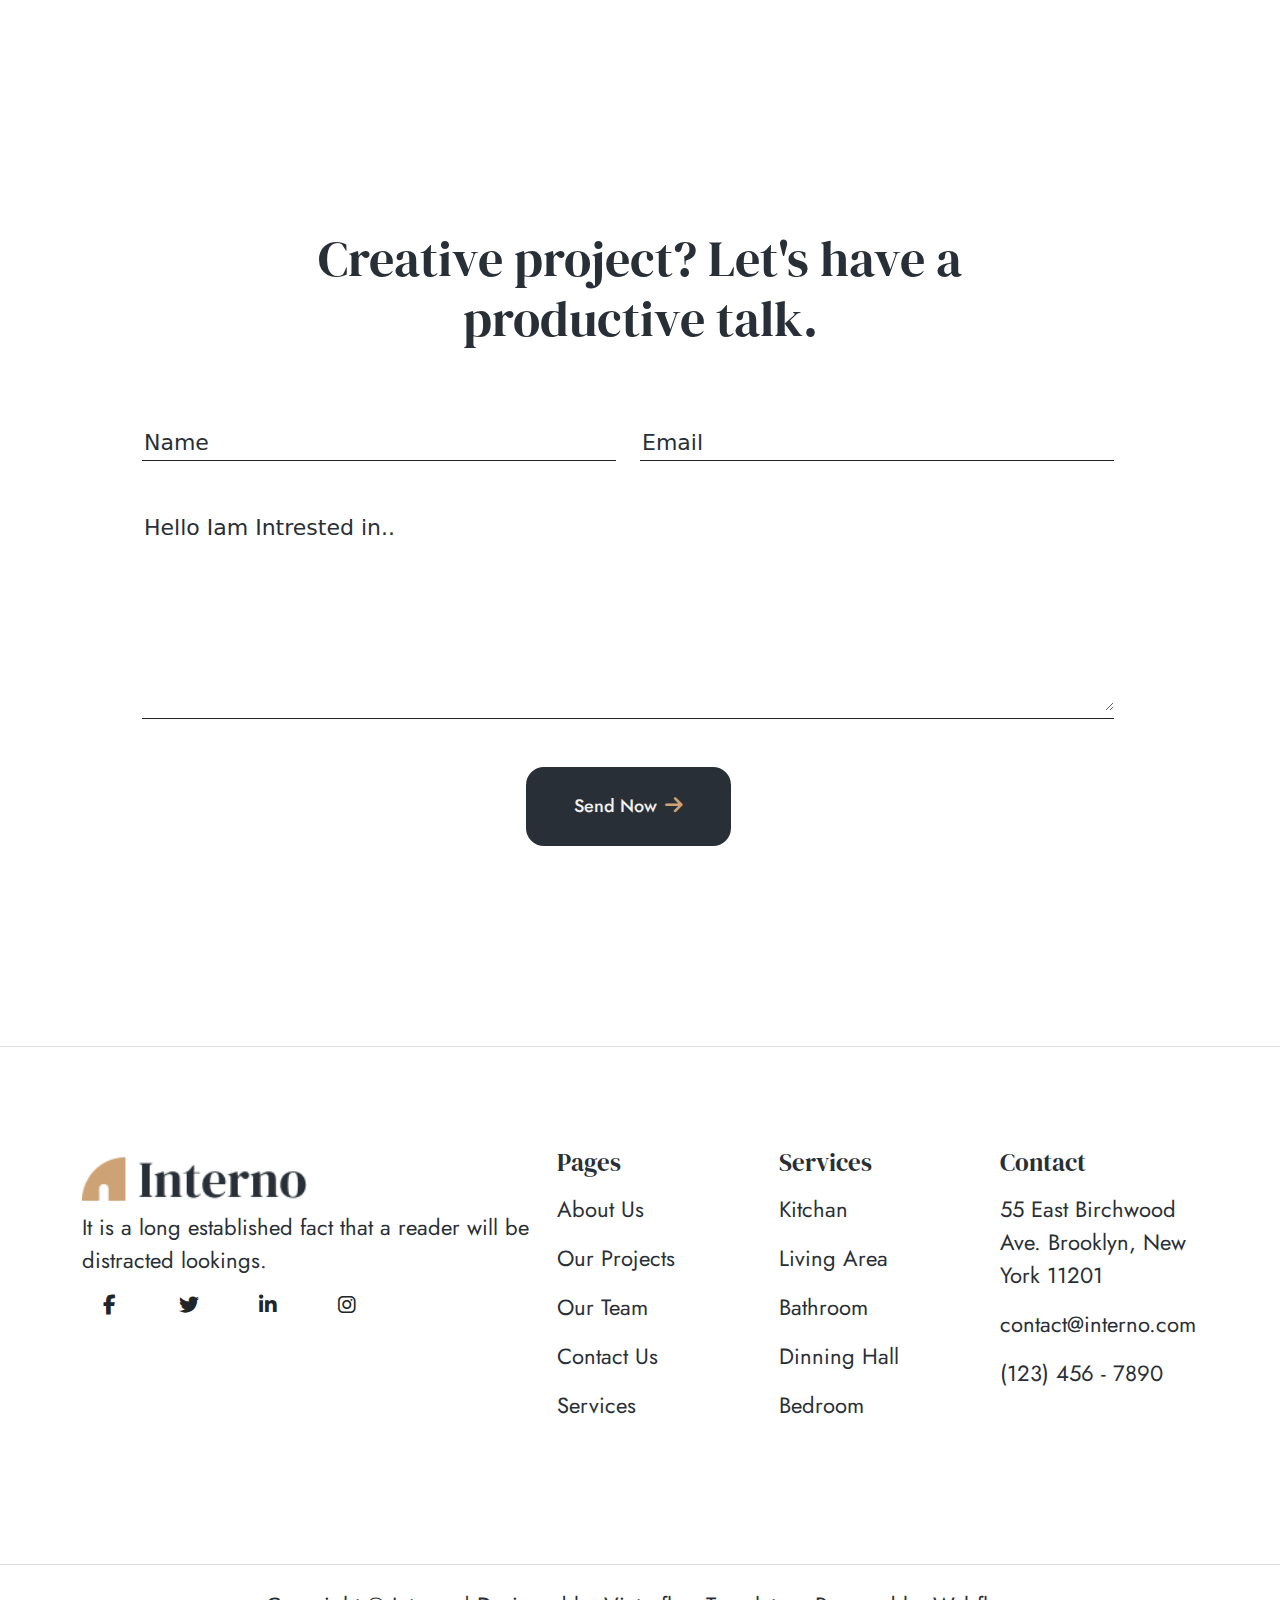
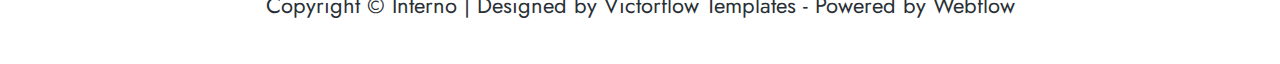
==== commit 18c614b1: "push effect" ====
--- a/pages/about.html
+++ b/pages/about.html
@@ -169,14 +169,15 @@
                 </div>
                 <div class="item-none col-12 col-md-7 text-end my-auto slick-img">
                     <img src="../assests/img/image_item2.png" alt="">
-                    <img src="../assests/img/image_item4.png" alt="">   
+                    <img src="../assests/img/image_item5.png" alt="">
                 </div>
             </div>
         </div>
         <div class="container content">
             <div class="row">
-                <div class="col-12 col-md-7 my-auto">
+                <div class="col-12 col-md-7 my-auto slick-img">
                     <img src="../assests/img/image_item3.png" alt="">
+                    <img src="../assests/img/image_item6.png" alt="">
                 </div>
                 <div class="col-12 col-md-5 mt-3">
                     <h1>The End Result</h1>
@@ -195,112 +196,222 @@
                     <div class="col-12">
                         <h1 class="text-center w-50 m-auto">What the People Thinks About Us</h1>
                     </div>
-                    <div class="col-6 col-md-3 mt-3">
-                        <div class="infomation">
-                            <img src="../assests/img/team1.png" alt="">
-                            <div class="infomation-text bg-white rounded-5 text-center p-5">
-                                <h3>Charlotte Levi</h3>
-                                <p class="small-paragraph">Design, Australia</p>
-                                <div class="row text-center py-5">
-                                    <div class="col-3">
-                                        <i class="fa-brands fa-facebook-f"></i>
-                                    </div>
-                                    <div class="col-3">
-                                        <i class="fa-brands fa-twitter"></i>
-                                    </div>
-                                    <div class="col-3">
-                                        <i class="fa-brands fa-linkedin-in"></i>
-                                    </div>
-                                    <div class="col-3">
-                                        <i class="fa-brands fa-instagram"></i>
-                                    </div>
-                                </div>
-                                <p class="small-paragraph">
-                                    +1 (378) 400-1234
-                                    julie@email.com
-                                </p>
-                            </div>  
-                        </div>
-                    </div>
-                    <div class="col-6 col-md-3 mt-3">
-                        <div class="infomation">
-                            <img src="../assests/img/team2.png" alt="">
-                            <div class="infomation-text bg-white rounded-5 text-center p-5">
-                                <h3>Nattasha Julie</h3>
-                                <p class="small-paragraph">Design, Australia</p>
-                                <div class="row text-center py-5">
-                                    <div class="col-3">
-                                        <i class="fa-brands fa-facebook-f"></i>
-                                    </div>
-                                    <div class="col-3">
-                                        <i class="fa-brands fa-twitter"></i>
-                                    </div>
-                                    <div class="col-3">
-                                        <i class="fa-brands fa-linkedin-in"></i>
-                                    </div>
-                                    <div class="col-3">
-                                        <i class="fa-brands fa-instagram"></i>
-                                    </div>
-                                </div>
-                                <p class="small-paragraph">
-                                    +1 (378) 400-1234
-                                    julie@email.com
-                                </p>
-                            </div>  
-                        </div>
-                    </div>
-                    <div class="col-6 col-md-3 mt-3">
-                        <div class="infomation">
-                            <img src="../assests/img/team3.png" alt="">
-                            <div class="infomation-text bg-white rounded-5 text-center p-5">
-                                <h3>John Smith</h3>
-                                <p class="small-paragraph">Design, Australia</p>
-                                <div class="row text-center py-5">
-                                    <div class="col-3">
-                                        <i class="fa-brands fa-facebook-f"></i>
-                                    </div>
-                                    <div class="col-3">
-                                        <i class="fa-brands fa-twitter"></i>
-                                    </div>
-                                    <div class="col-3">
-                                        <i class="fa-brands fa-linkedin-in"></i>
-                                    </div>
-                                    <div class="col-3">
-                                        <i class="fa-brands fa-instagram"></i>
-                                    </div>
-                                </div>
-                                <p class="small-paragraph">
-                                    +1 (378) 400-1234
-                                    julie@email.com
-                                </p>
-                            </div>  
-                        </div>
-                    </div>
-                    <div class="col-6 col-md-3 mt-3">
-                        <div class="infomation">
-                            <img src="../assests/img/team4.png" alt="">
-                            <div class="infomation-text bg-white rounded-5 text-center p-5">
-                                <h3>Nora Owen</h3>
-                                <p class="small-paragraph">Design, Australia</p>
-                                <div class="row text-center py-5">
-                                    <div class="col-3">
-                                        <i class="fa-brands fa-facebook-f"></i>
-                                    </div>
-                                    <div class="col-3">
-                                        <i class="fa-brands fa-twitter"></i>
-                                    </div>
-                                    <div class="col-3">
-                                        <i class="fa-brands fa-linkedin-in"></i>
-                                    </div>
-                                    <div class="col-3">
-                                        <i class="fa-brands fa-instagram"></i>
-                                    </div>
-                                </div>
-                                <p class="small-paragraph">
-                                    +1 (378) 400-1234
-                                    julie@email.com
-                                </p>
-                            </div>  
+                    <div class="slick-team slick-custom">
+                        <div class="col-6 col-md-3 mt-3">
+                            <div class="infomation">
+                                <img src="../assests/img/team1.png" alt="">
+                                <div class="infomation-text bg-white rounded-5 text-center p-5">
+                                    <h3>Charlotte Levi</h3>
+                                    <p class="small-paragraph">Design, Australia</p>
+                                    <div class="row text-center py-5">
+                                        <div class="col-3">
+                                            <i class="fa-brands fa-facebook-f"></i>
+                                        </div>
+                                        <div class="col-3">
+                                            <i class="fa-brands fa-twitter"></i>
+                                        </div>
+                                        <div class="col-3">
+                                            <i class="fa-brands fa-linkedin-in"></i>
+                                        </div>
+                                        <div class="col-3">
+                                            <i class="fa-brands fa-instagram"></i>
+                                        </div>
+                                    </div>
+                                    <p class="small-paragraph">
+                                        +1 (378) 400-1234
+                                        julie@email.com
+                                    </p>
+                                </div>  
+                            </div>
+                        </div>
+                        <div class="col-6 col-md-3 mt-3">
+                            <div class="infomation">
+                                <img src="../assests/img/team2.png" alt="">
+                                <div class="infomation-text bg-white rounded-5 text-center p-5">
+                                    <h3>Nattasha Julie</h3>
+                                    <p class="small-paragraph">Design, Australia</p>
+                                    <div class="row text-center py-5">
+                                        <div class="col-3">
+                                            <i class="fa-brands fa-facebook-f"></i>
+                                        </div>
+                                        <div class="col-3">
+                                            <i class="fa-brands fa-twitter"></i>
+                                        </div>
+                                        <div class="col-3">
+                                            <i class="fa-brands fa-linkedin-in"></i>
+                                        </div>
+                                        <div class="col-3">
+                                            <i class="fa-brands fa-instagram"></i>
+                                        </div>
+                                    </div>
+                                    <p class="small-paragraph">
+                                        +1 (378) 400-1234
+                                        julie@email.com
+                                    </p>
+                                </div>  
+                            </div>
+                        </div>
+                        <div class="col-6 col-md-3 mt-3">
+                            <div class="infomation">
+                                <img src="../assests/img/team3.png" alt="">
+                                <div class="infomation-text bg-white rounded-5 text-center p-5">
+                                    <h3>John Smith</h3>
+                                    <p class="small-paragraph">Design, Australia</p>
+                                    <div class="row text-center py-5">
+                                        <div class="col-3">
+                                            <i class="fa-brands fa-facebook-f"></i>
+                                        </div>
+                                        <div class="col-3">
+                                            <i class="fa-brands fa-twitter"></i>
+                                        </div>
+                                        <div class="col-3">
+                                            <i class="fa-brands fa-linkedin-in"></i>
+                                        </div>
+                                        <div class="col-3">
+                                            <i class="fa-brands fa-instagram"></i>
+                                        </div>
+                                    </div>
+                                    <p class="small-paragraph">
+                                        +1 (378) 400-1234
+                                        julie@email.com
+                                    </p>
+                                </div>  
+                            </div>
+                        </div>
+                        <div class="col-6 col-md-3 mt-3">
+                            <div class="infomation">
+                                <img src="../assests/img/team4.png" alt="">
+                                <div class="infomation-text bg-white rounded-5 text-center p-5">
+                                    <h3>Nora Owen</h3>
+                                    <p class="small-paragraph">Design, Australia</p>
+                                    <div class="row text-center py-5">
+                                        <div class="col-3">
+                                            <i class="fa-brands fa-facebook-f"></i>
+                                        </div>
+                                        <div class="col-3">
+                                            <i class="fa-brands fa-twitter"></i>
+                                        </div>
+                                        <div class="col-3">
+                                            <i class="fa-brands fa-linkedin-in"></i>
+                                        </div>
+                                        <div class="col-3">
+                                            <i class="fa-brands fa-instagram"></i>
+                                        </div>
+                                    </div>
+                                    <p class="small-paragraph">
+                                        +1 (378) 400-1234
+                                        julie@email.com
+                                    </p>
+                                </div>  
+                            </div>
+                        </div>
+                        <div class="col-6 col-md-3 mt-3">
+                            <div class="infomation">
+                                <img src="../assests/img/team5.png" alt="">
+                                <div class="infomation-text bg-white rounded-5 text-center p-5">
+                                    <h3>Sofia Carter</h3>
+                                    <p class="small-paragraph">Design, Australia</p>
+                                    <div class="row text-center py-5">
+                                        <div class="col-3">
+                                            <i class="fa-brands fa-facebook-f"></i>
+                                        </div>
+                                        <div class="col-3">
+                                            <i class="fa-brands fa-twitter"></i>
+                                        </div>
+                                        <div class="col-3">
+                                            <i class="fa-brands fa-linkedin-in"></i>
+                                        </div>
+                                        <div class="col-3">
+                                            <i class="fa-brands fa-instagram"></i>
+                                        </div>
+                                    </div>
+                                    <p class="small-paragraph">
+                                        +1 (378) 400-1234
+                                        julie@email.com
+                                    </p>
+                                </div>  
+                            </div>
+                        </div>
+                        <div class="col-6 col-md-3 mt-3">
+                            <div class="infomation">
+                                <img src="../assests/img/team6.png" alt="">
+                                <div class="infomation-text bg-white rounded-5 text-center p-5">
+                                    <h3>Avery Jackson</h3>
+                                    <p class="small-paragraph">Design, Australia</p>
+                                    <div class="row text-center py-5">
+                                        <div class="col-3">
+                                            <i class="fa-brands fa-facebook-f"></i>
+                                        </div>
+                                        <div class="col-3">
+                                            <i class="fa-brands fa-twitter"></i>
+                                        </div>
+                                        <div class="col-3">
+                                            <i class="fa-brands fa-linkedin-in"></i>
+                                        </div>
+                                        <div class="col-3">
+                                            <i class="fa-brands fa-instagram"></i>
+                                        </div>
+                                    </div>
+                                    <p class="small-paragraph">
+                                        +1 (378) 400-1234
+                                        julie@email.com
+                                    </p>
+                                </div>  
+                            </div>
+                        </div>
+                        <div class="col-6 col-md-3 mt-3">
+                            <div class="infomation">
+                                <img src="../assests/img/team7.png" alt="">
+                                <div class="infomation-text bg-white rounded-5 text-center p-5">
+                                    <h3>Luna James</h3>
+                                    <p class="small-paragraph">Design, Australia</p>
+                                    <div class="row text-center py-5">
+                                        <div class="col-3">
+                                            <i class="fa-brands fa-facebook-f"></i>
+                                        </div>
+                                        <div class="col-3">
+                                            <i class="fa-brands fa-twitter"></i>
+                                        </div>
+                                        <div class="col-3">
+                                            <i class="fa-brands fa-linkedin-in"></i>
+                                        </div>
+                                        <div class="col-3">
+                                            <i class="fa-brands fa-instagram"></i>
+                                        </div>
+                                    </div>
+                                    <p class="small-paragraph">
+                                        +1 (378) 400-1234
+                                        julie@email.com
+                                    </p>
+                                </div>  
+                            </div>
+                        </div>
+                        <div class="col-6 col-md-3 mt-3">
+                            <div class="infomation">
+                                <img src="../assests/img/team8.png" alt="">
+                                <div class="infomation-text bg-white rounded-5 text-center p-5">
+                                    <h3>Gianna Mateo</h3>
+                                    <p class="small-paragraph">Design, Australia</p>
+                                    <div class="row text-center py-5">
+                                        <div class="col-3">
+                                            <i class="fa-brands fa-facebook-f"></i>
+                                        </div>
+                                        <div class="col-3">
+                                            <i class="fa-brands fa-twitter"></i>
+                                        </div>
+                                        <div class="col-3">
+                                            <i class="fa-brands fa-linkedin-in"></i>
+                                        </div>
+                                        <div class="col-3">
+                                            <i class="fa-brands fa-instagram"></i>
+                                        </div>
+                                    </div>
+                                    <p class="small-paragraph">
+                                        +1 (378) 400-1234
+                                        julie@email.com
+                                    </p>
+                                </div>  
+                            </div>
                         </div>
                     </div>
                 </div>
--- a/assests/css/stylesguide.css
+++ b/assests/css/stylesguide.css
@@ -320,15 +320,17 @@
     left: 0;
 }
 
-.slick-feedback {
+
+/* Effect */
+.slick-custom {
     display: flex;
     align-items: center;
 }
-.slick-feedback .slick-slide {
+.slick-custom .slick-slide {
     margin-right: 18px;
 }
 
-.slick-feedback .slick-slide:last-of-type {
+.slick-custom .slick-slide:last-of-type {
     margin-right: 0;
 }
 .slick-slide > div,
@@ -341,3 +343,26 @@
     background-color: #F4F0EC;
     box-shadow: inset 0 calc(-1 * var(--bs-accordion-border-width)) 0 var(--bs-accordion-border-color);
 }
+.blog-hover:hover {
+    background-color: #F4F0EC;
+}
+
+.img-hover {
+    position: relative;
+}
+.img-hover-none {
+    display: none;
+}
+.img-hover:hover .img-hover-none {
+    display: block;
+    width: 100%;
+    position: absolute;
+    top: -988%;
+    left: 0;
+    z-index: 1;
+}
+
+.img-hover:hover .img-hover-block {
+    opacity: 0;
+}
+
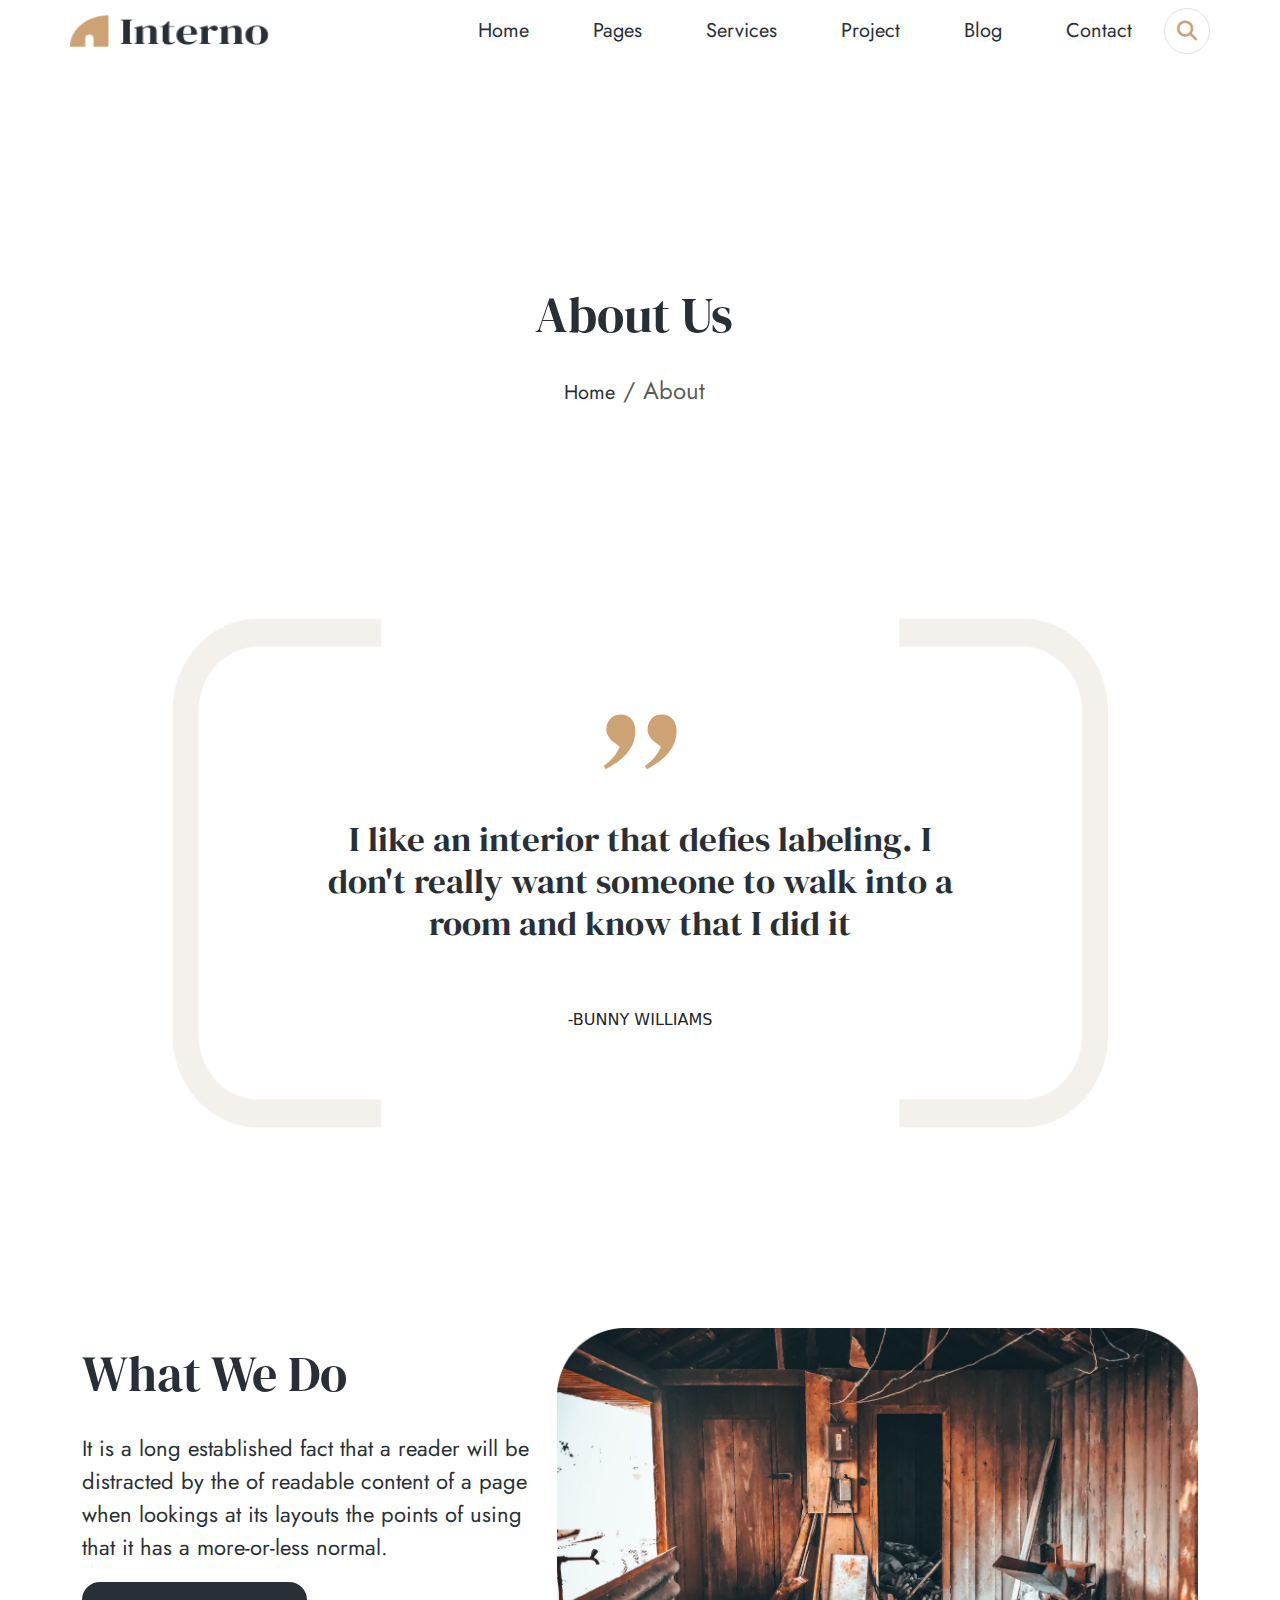
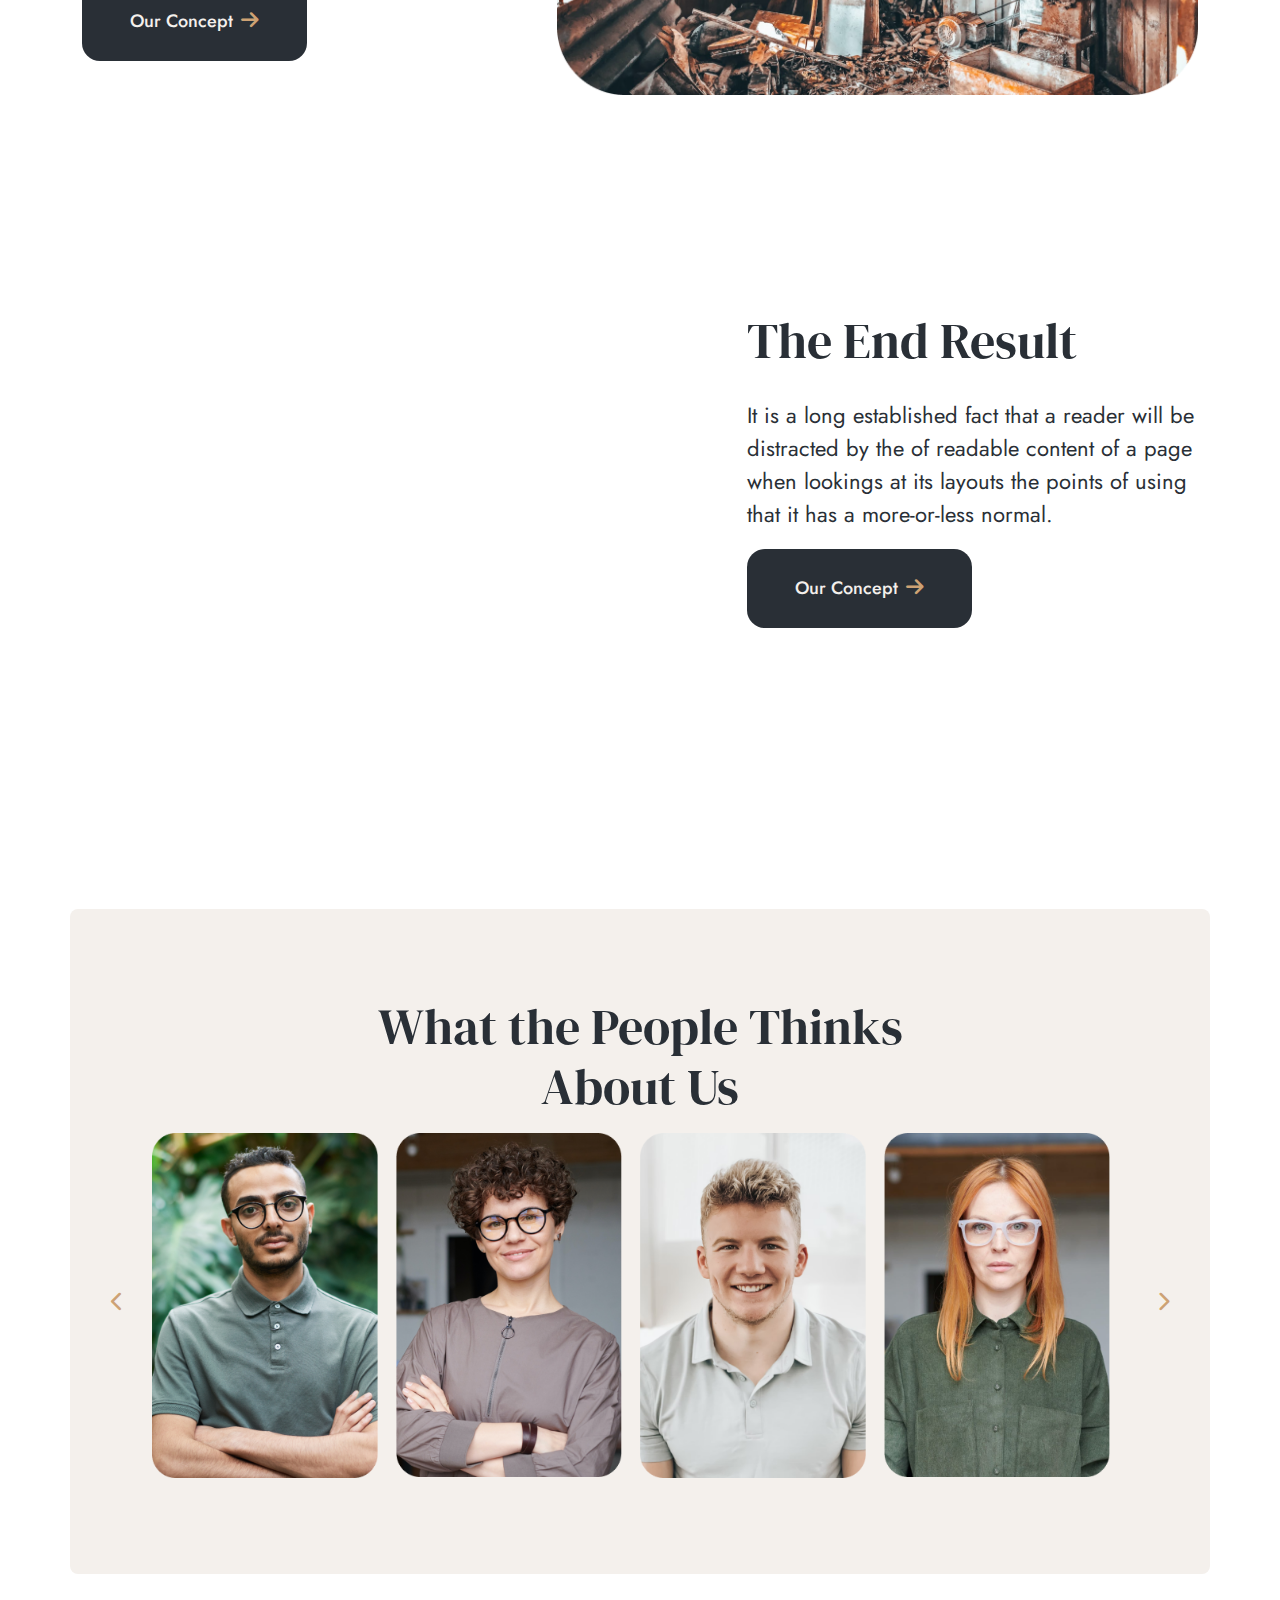
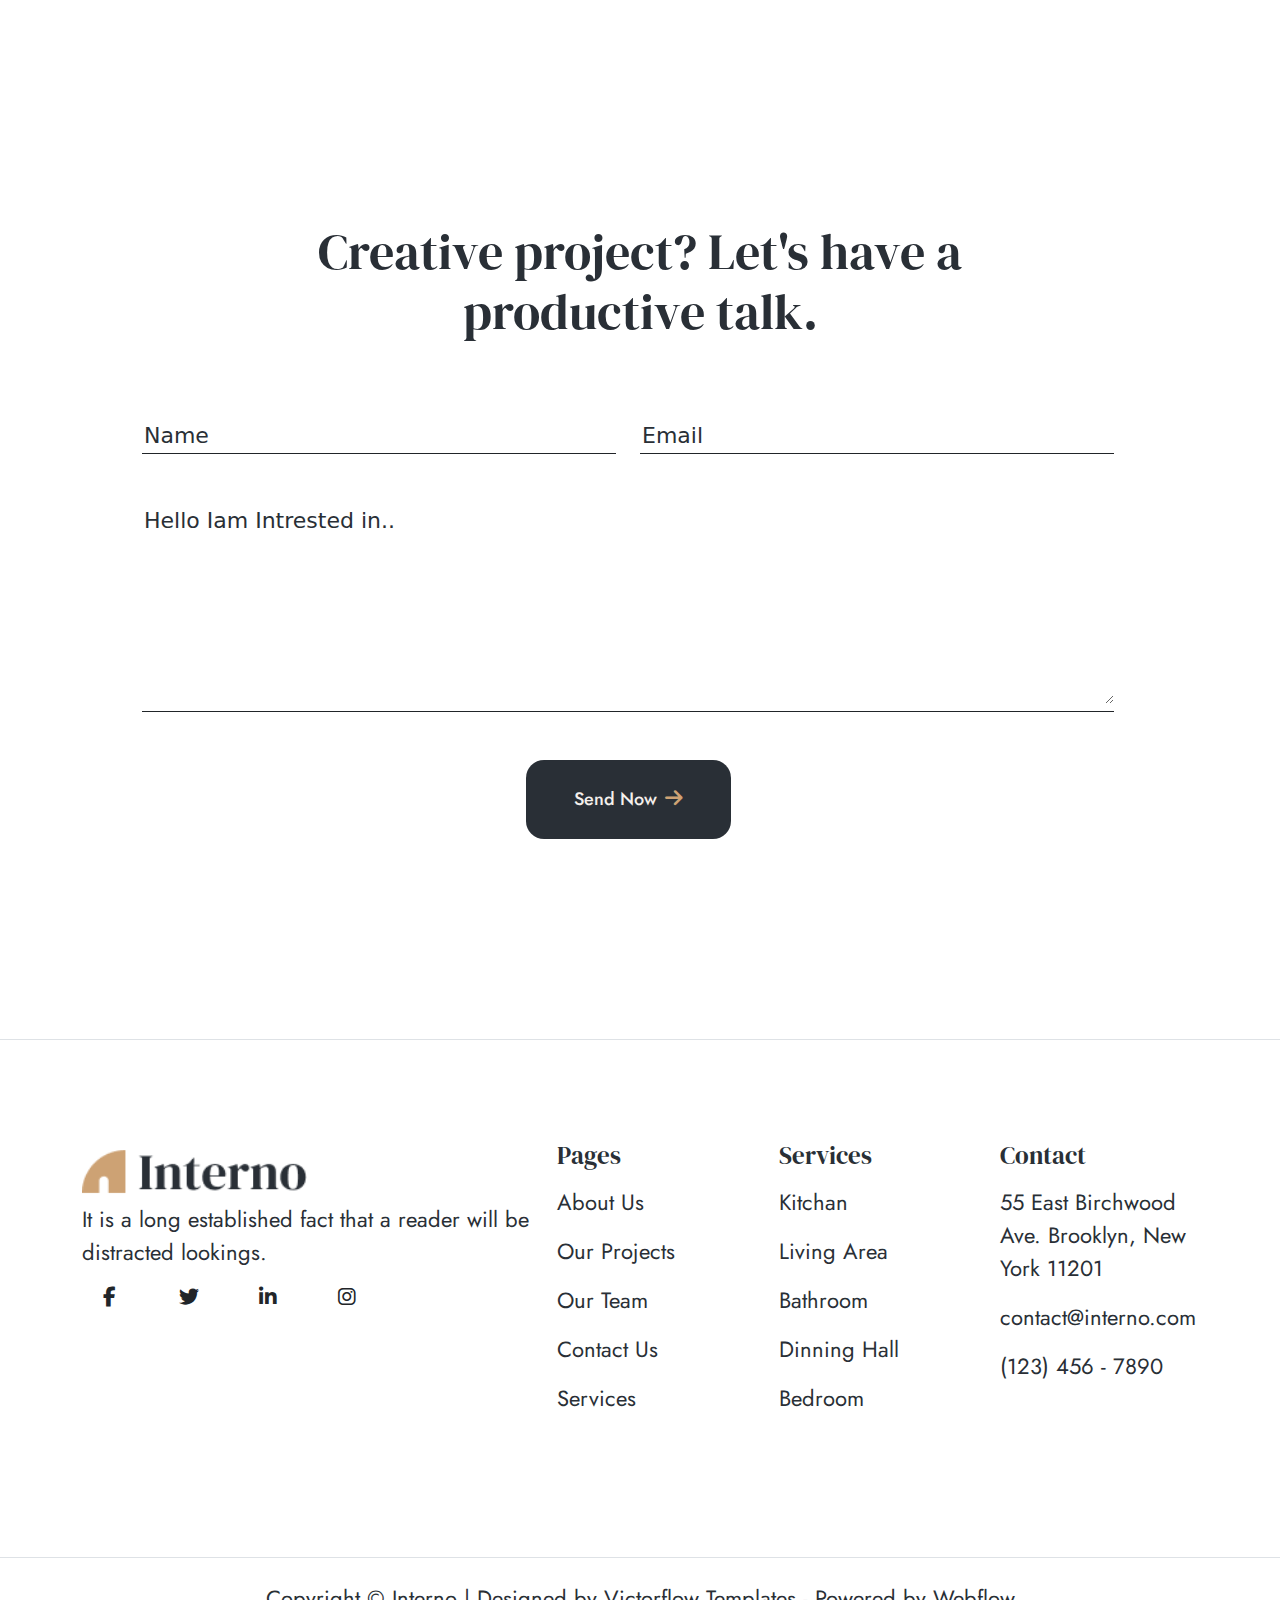
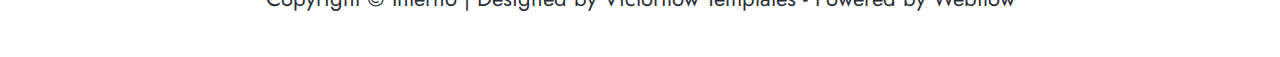
==== commit 728d0216: "update search and map" ====
--- a/pages/about.html
+++ b/pages/about.html
@@ -23,9 +23,10 @@
                         <a class="navbar-brand" href="../index.html"><img src="../assests/img/Logo.png" alt="Logo"></a>
                     </div>
                     <div class="col-4 icon-bars">
-                        <div class="border-search-rps d-flex align-items-center border" id="search-rps">
-                            <input class="search-rps" type="search">
+                        <div class="border-search-rps d-flex align-items-center border" id="searchRps">
+                            <input class="search-rps" onkeyup="showContentSearch(event, true)" type="search">
                             <i class="fa-solid fa-magnifying-glass" onclick="showSearchRps()"></i>
+                            <div class="search-content"></div>
                         </div>
                         <i class="fa-solid fa-bars icon-navbars border px-2 py-1 rounded-3" onclick="showNav()"></i>
                     </div>
@@ -37,10 +38,10 @@
                                     <a href="#">Pages</a>
                                     <ul class="drop-item rounded-bottom-4">
                                         <li>
-                                            <a class="fs-6" href="./about.html">About</a>
+                                            <a class="fs-6" href="../pages/about.html">About</a>
                                         </li>
                                         <li>
-                                            <a class="fs-6 rounded-bottom-4" href="./team.html">Team</a>
+                                            <a class="fs-6 rounded-bottom-4" href="../pages/team.html">Team</a>
                                         </li>
                                     </ul>
                                     <div class="icon-caret">
@@ -48,10 +49,10 @@
                                     </div>
                                 </li>
                                 <li class="sub-menu">
-                                    <a href="./services.html">Services</a>
+                                    <a href="../pages/services.html">Services</a>
                                     <ul class="drop-item rounded-bottom-4">
                                         <li>
-                                            <a class="fs-6 rounded-bottom-4" href="./service_single.html">Service Single</a>
+                                            <a class="fs-6 rounded-bottom-4" href="../pages/service_single.html">Service Single</a>
                                         </li>
                                     </ul>
                                     <div class="icon-caret">
@@ -59,10 +60,10 @@
                                     </div>
                                 </li>
                                 <li class="sub-menu">
-                                    <a href="./project.html">Project</a>
+                                    <a href="../pages/project.html">Project</a>
                                     <ul class="drop-item rounded-bottom-4">
                                         <li>
-                                            <a class="fs-6 rounded-bottom-4" href="./pricing.html">Pricing</a>
+                                            <a class="fs-6 rounded-bottom-4" href="../pages/pricing.html">Pricing</a>
                                         </li>
                                     </ul>
                                     <div class="icon-caret">
@@ -70,16 +71,16 @@
                                     </div>
                                 </li>
                                 <li class="sub-menu">
-                                    <a href="./blog.html">Blog</a>
+                                    <a href="../pages/blog.html">Blog</a>
                                 </li>
                                 <li class="sub-menu">
-                                    <a href="./contact.html">Contact</a>
+                                    <a href="../pages/contact.html">Contact</a>
                                     <ul class="drop-item rounded-bottom-4">
                                         <li>
-                                            <a class="fs-6" href="./faq.html">Faq's</a>
+                                            <a class="fs-6" href="../pages/faq.html">Faq's</a>
                                         </li>
                                         <li>
-                                            <a class="fs-6 rounded-bottom-4" href="./changelog.html">Changelog</a>
+                                            <a class="fs-6 rounded-bottom-4" href="../pages/changelog.html">Changelog</a>
                                         </li>
                                     </ul>
                                     <div class="icon-caret">
@@ -87,8 +88,9 @@
                                     </div>
                                 </li>
                                 <div class="border-search border" id="search">
-                                    <input class="search" type="search">
-                                    <i class="fa-solid fa-magnifying-glass" onclick="showSearch()"></i>
+                                    <input class="search" onkeyup="showContentSearch(event)" type="search" placeholder="Search">
+                                    <i class="fa-solid fa-magnifying-glass" onclick="showInputSearch()"></i>
+                                    <div class="search-content"></div>
                                 </div>
                             </ul>
                         </div>
--- a/assests/css/stylesguide.css
+++ b/assests/css/stylesguide.css
@@ -204,6 +204,10 @@
 
 
 /* style guide image */
+.navbar-brand img {
+   height: 46px;
+   width: 200px;
+}
 img {
     width: 100%;
     object-position: center;
@@ -366,3 +370,69 @@
     opacity: 0;
 }
 
+.hoverRead:hover {
+    font-size: 18px;
+}
+
+/* search */
+#search {
+    position: relative;
+}
+
+.search-content {
+    display: none;
+    position: absolute;
+    top: 100%;
+    right: 0;
+    width: calc(100% + 200px);
+    border-bottom-left-radius: 10px;
+    border-bottom-right-radius: 10px;
+    background: #ffff;
+    margin-top: 9px;
+    padding: 10px;
+}
+
+.search-content.active-search {
+    display: block;
+}
+
+.no-data {
+    font-style: italic;
+    font-size: 14px;
+    font-weight: 100;
+}
+
+.item-search {
+    display: flex;
+    align-items: center;
+    padding: 5px 0;
+    border-bottom: 1px solid #F4F0EC;
+}
+
+.item-search:first-of-type {
+    padding-top: 0;
+}
+
+.item-search:last-of-type {
+    padding-bottom: 0;
+    border: none;
+}
+
+.item-search .image {
+    width: 30%;
+    height: 30%;
+    margin-right: 10px;
+}
+
+.item-search .image img {
+    width: 100%;
+    height: 100%;
+}
+
+.item-search .name span {
+    display: block;
+}
+
+.item-search .name .name-content {
+    font-weight: bold;
+}
--- a/assests/css/responsive.css
+++ b/assests/css/responsive.css
@@ -84,6 +84,10 @@
         position: absolute;
         top: 10px;
         left: 80%;
+    }
+    .search-content {
+        width: 100%;
+        margin: 0;
     }
 
 
@@ -267,6 +271,12 @@
     .aboutUs {
         margin-bottom: 24px;
     }
+
+
+    .navbar-brand img {
+        height: 46px;
+        width: 160px;
+     }
 
 
     /* style home */
